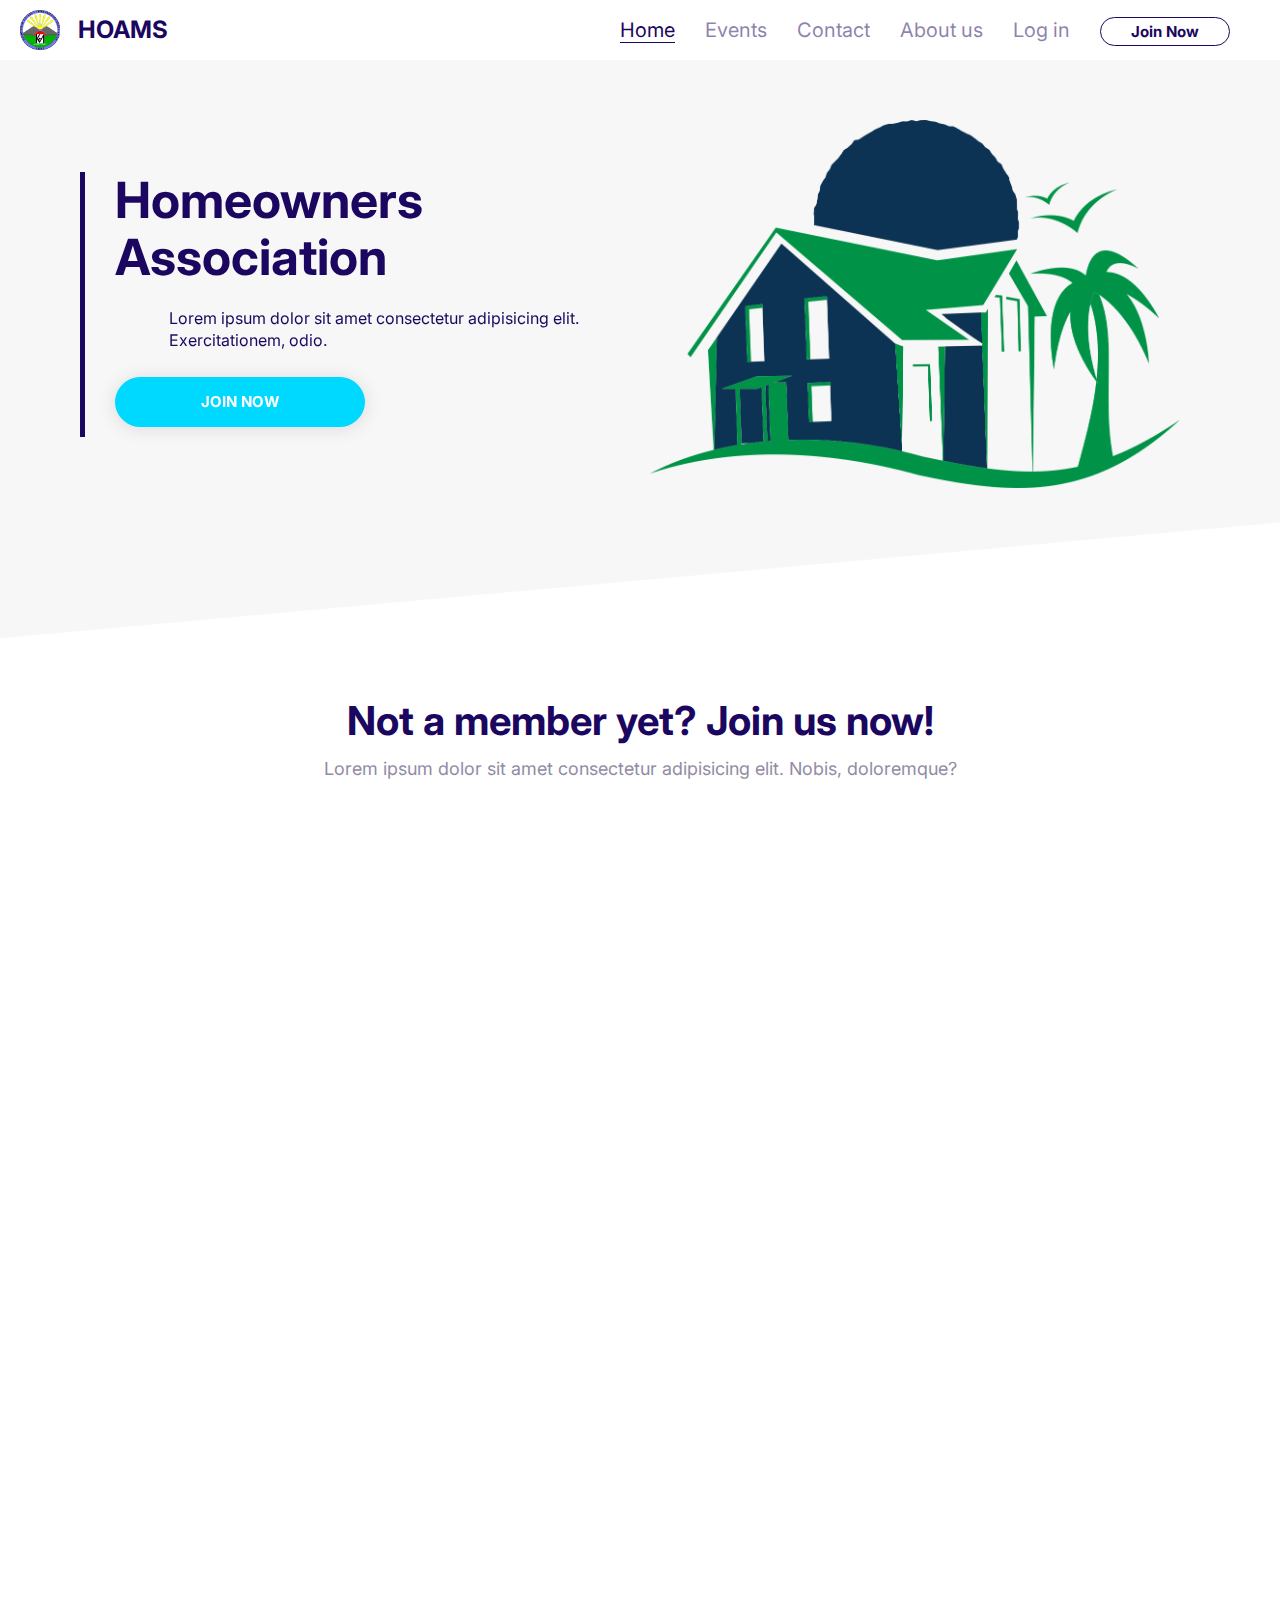
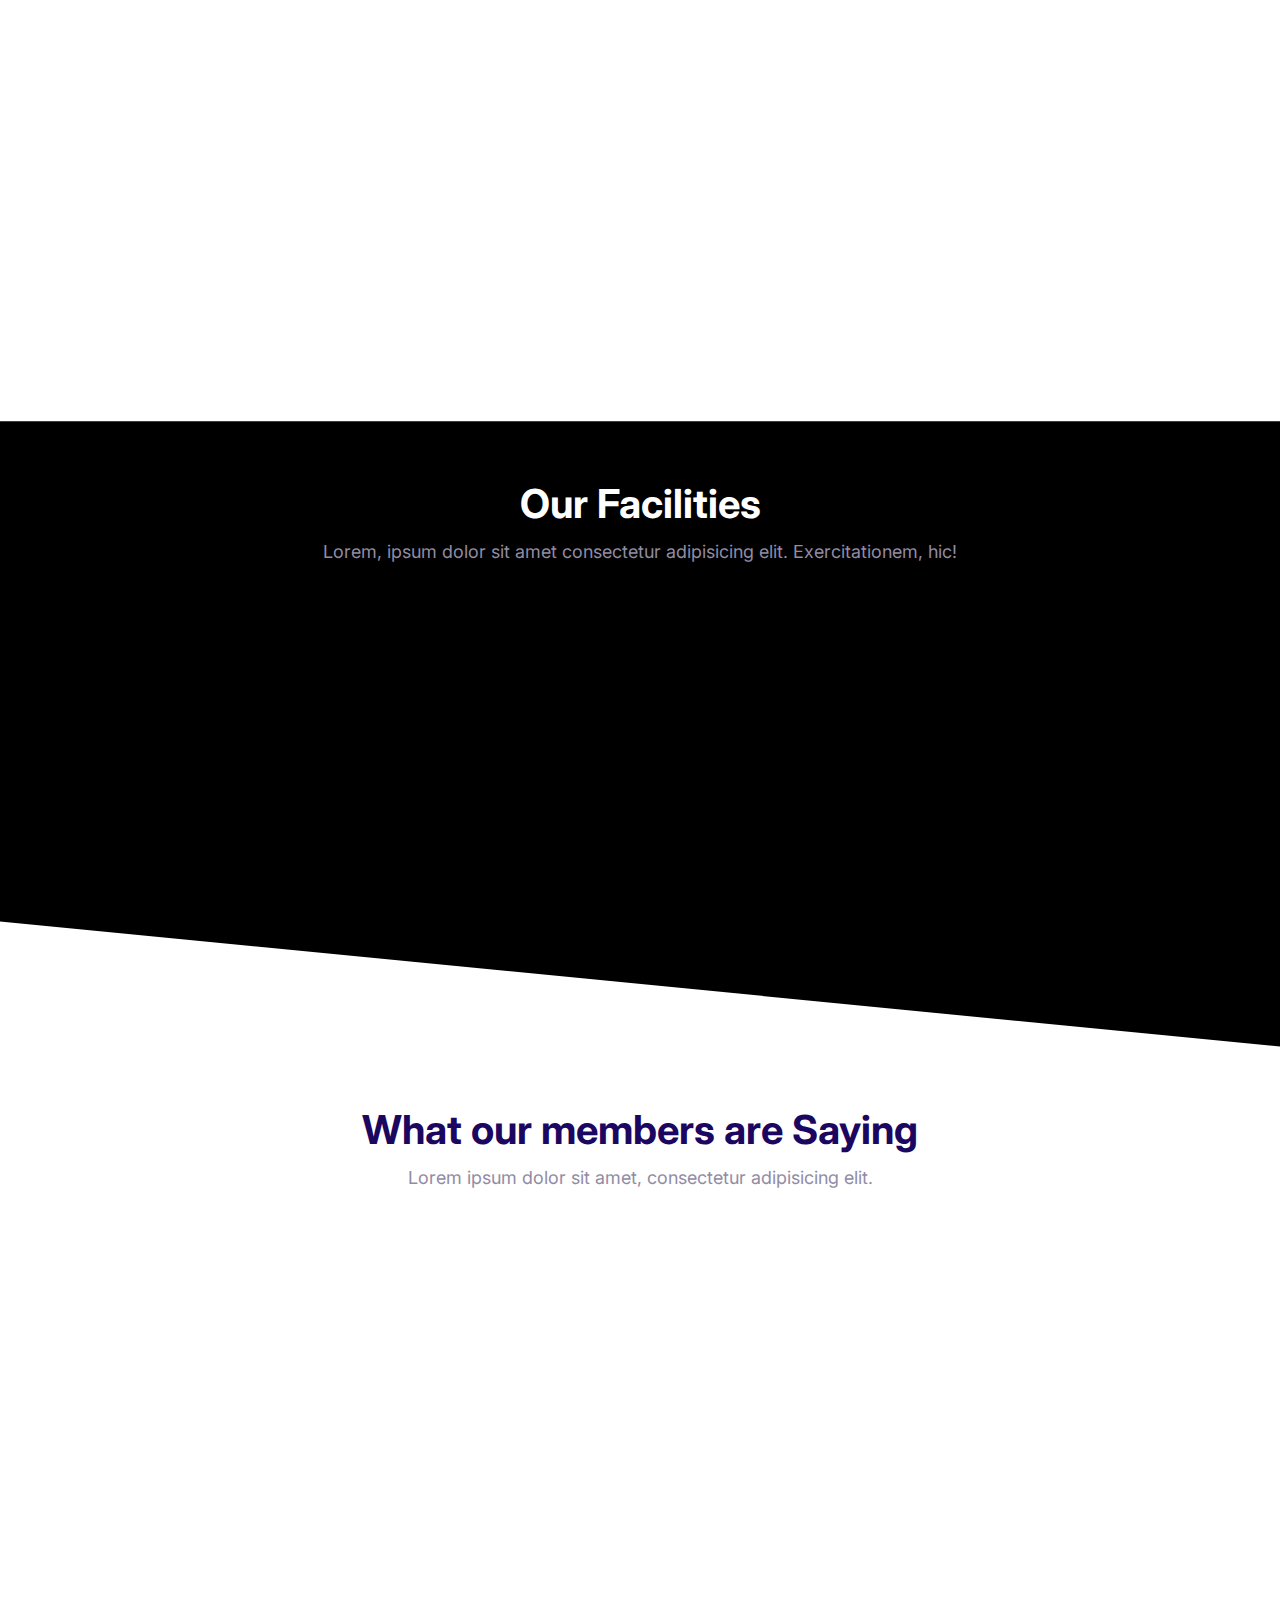
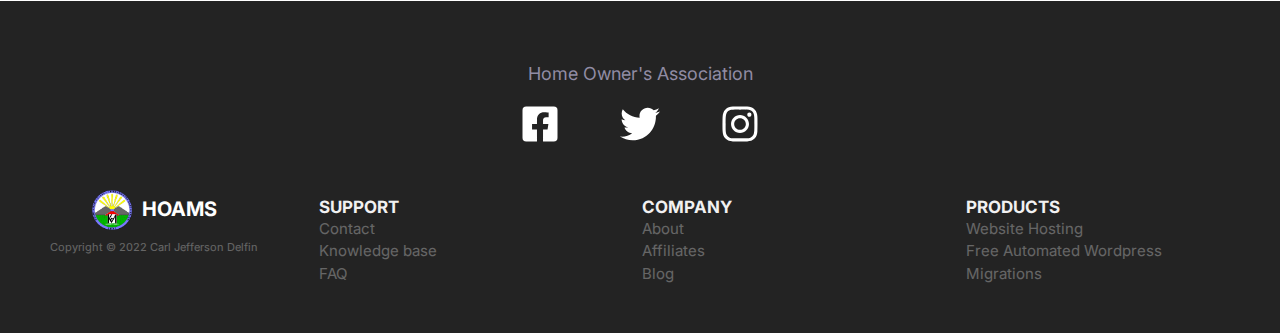
==== index.html @ 19f75ca4 "update" ====
<!DOCTYPE html>
<html lang="en">
<head>
    <meta charset="UTF-8">
    <meta name="description" content="This is Home Owner's Association's website in Kasiglahan rodriguez (Montalban), Rizal">
    <meta http-equiv="X-UA-Compatible" content="IE=edge">
    <meta name="viewport" content="width=device-width, initial-scale=1.0">
    <link rel="preconnect" href="https://fonts.googleapis.com">
    <link rel="preconnect" href="https://fonts.gstatic.com" crossorigin>
    <link href="https://fonts.googleapis.com/css2?family=Inter:wght@300;400;600;700&display=swap" rel="stylesheet">
    <link rel="stylesheet" href="https://cdnjs.cloudflare.com/ajax/libs/font-awesome/6.2.0/css/all.min.css">
    <link rel="stylesheet" href="css/normalize.css">
    <link rel="stylesheet" href="css/styles.css">
    <link rel="stylesheet" href="https://unpkg.com/aos@next/dist/aos.css" />
    <title>Homeowners Association - Home</title>
</head>
<body>
    
    <header class="block block--white nav-container">
        <nav class="container nav collapsible">
            <a href="#" class="block__heading nav__title">
                <img class="icon nav__logo" src="icons/logo.png" alt="">
                HOAMS
            </a>
            <svg class="icon icon--heading nav__toggler" xmlns="http://www.w3.org/2000/svg" viewBox="0 0 448 512">
                <path d="M0 96C0 78.3 14.3 64 32 64H416c17.7 0 32 14.3 32 32s-14.3 32-32 32H32C14.3 128 0 113.7 0 96zM0 256c0-17.7 14.3-32 32-32H416c17.7 0 32 14.3 32 32s-14.3 32-32 32H32c-17.7 0-32-14.3-32-32zM448 416c0 17.7-14.3 32-32 32H32c-17.7 0-32-14.3-32-32s14.3-32 32-32H416c17.7 0 32 14.3 32 32z"/>
            </svg>
            <ul class="list nav__list collapsible__body">
                <li><a class="block__heading list__item active" href="#">Home</a></li>
                <li><a class="block__heading list__item" href="#">Events</a></li>
                <li><a class="block__heading list__item" href="#">Contact</a></li>
                <li><a class="block__heading list__item" href="#">About us</a></li>
                <li><a class="block__heading list__item" href="pages/login.html">Log in</a></li>
                <li><a class="list__item btn btn--dark btn--outline nav__btn" href="pages/register.html">Join Now</a></li>
            </ul>
        </nav>
    </header>
    <section class="block block--light block--skewed-left hero">
        <div class="container grid grid--cols-2 hero__container">
            <div class="hero__content" data-aos="fade-right">
                <h1 class="block__heading hero__title">Homeowners Association</h1>
                <p class="block__heading hero__tagline">Lorem ipsum dolor sit amet consectetur adipisicing elit. Exercitationem, odio.</p>
                <a href="pages/register.html" class="btn btn--secondary hero__btn shadow">JOIN NOW</a>
            </div>
            <img class="hero__image" src="images/hero-banner1.png" alt="" data-aos="zoom-in">
        </div>
    </section>
    <section class="block block--white">
        <div class="container">
            <header class="block__header">
                <h2>Not a member yet? Join us now!</h2>
                <p>Lorem ipsum dolor sit amet consectetur adipisicing elit. Nobis, doloremque?</p> 
            </header>   
            <article class="grid grid--cols-2 feature-grid">
                <div class="feature-content" data-aos="fade-right">
                    <span class="icon-container">
                        <svg class="icon icon--primary" xmlns="http://www.w3.org/2000/svg" viewBox="0 0 512 512"><!--! Font Awesome Pro 6.2.0 by @fontawesome - https://fontawesome.com License - https://fontawesome.com/license (Commercial License) Copyright 2022 Fonticons, Inc. --><path d="M512 80c0 18-14.3 34.6-38.4 48c-29.1 16.1-72.5 27.5-122.3 30.9c-3.7-1.8-7.4-3.5-11.3-5C300.6 137.4 248.2 128 192 128c-8.3 0-16.4 .2-24.5 .6l-1.1-.6C142.3 114.6 128 98 128 80c0-44.2 86-80 192-80S512 35.8 512 80zM160.7 161.1c10.2-.7 20.7-1.1 31.3-1.1c62.2 0 117.4 12.3 152.5 31.4C369.3 204.9 384 221.7 384 240c0 4-.7 7.9-2.1 11.7c-4.6 13.2-17 25.3-35 35.5c0 0 0 0 0 0c-.1 .1-.3 .1-.4 .2l0 0 0 0c-.3 .2-.6 .3-.9 .5c-35 19.4-90.8 32-153.6 32c-59.6 0-112.9-11.3-148.2-29.1c-1.9-.9-3.7-1.9-5.5-2.9C14.3 274.6 0 258 0 240c0-34.8 53.4-64.5 128-75.4c10.5-1.5 21.4-2.7 32.7-3.5zM416 240c0-21.9-10.6-39.9-24.1-53.4c28.3-4.4 54.2-11.4 76.2-20.5c16.3-6.8 31.5-15.2 43.9-25.5V176c0 19.3-16.5 37.1-43.8 50.9c-14.6 7.4-32.4 13.7-52.4 18.5c.1-1.8 .2-3.5 .2-5.3zm-32 96c0 18-14.3 34.6-38.4 48c-1.8 1-3.6 1.9-5.5 2.9C304.9 404.7 251.6 416 192 416c-62.8 0-118.6-12.6-153.6-32C14.3 370.6 0 354 0 336V300.6c12.5 10.3 27.6 18.7 43.9 25.5C83.4 342.6 135.8 352 192 352s108.6-9.4 148.1-25.9c7.8-3.2 15.3-6.9 22.4-10.9c6.1-3.4 11.8-7.2 17.2-11.2c1.5-1.1 2.9-2.3 4.3-3.4V304v5.7V336zm32 0V304 278.1c19-4.2 36.5-9.5 52.1-16c16.3-6.8 31.5-15.2 43.9-25.5V272c0 10.5-5 21-14.9 30.9c-16.3 16.3-45 29.7-81.3 38.4c.1-1.7 .2-3.5 .2-5.3zM192 448c56.2 0 108.6-9.4 148.1-25.9c16.3-6.8 31.5-15.2 43.9-25.5V432c0 44.2-86 80-192 80S0 476.2 0 432V396.6c12.5 10.3 27.6 18.7 43.9 25.5C83.4 438.6 135.8 448 192 448z"/></svg>
                    </span>
                    <h3 class="feature-headings">Financial Stability</h3>
                    <p>Lorem ipsum dolor, sit amet consectetur adipisicing elit. Delectus cumque omnis ipsum, vitae dolor non impedit beatae illum ea ex neque alias quam explicabo perspiciatis.</p>
                    <a href="#" class="link">LEARN MORE</a>
                </div>
                <img class="feature-image" src="images/financial-image.png" alt="stable financial" data-aos="zoom-in">
            </article>
            <article class="grid grid--cols-2 feature-grid">
                <div class="feature-content" data-aos="fade-up">
                    <span class="icon-container">
                        <svg class="icon icon--primary" xmlns="http://www.w3.org/2000/svg" viewBox="0 0 512 512"><!--! Font Awesome Pro 6.2.0 by @fontawesome - https://fontawesome.com License - https://fontawesome.com/license (Commercial License) Copyright 2022 Fonticons, Inc. --><path d="M64 64c0-17.7-14.3-32-32-32S0 46.3 0 64V400c0 44.2 35.8 80 80 80H480c17.7 0 32-14.3 32-32s-14.3-32-32-32H80c-8.8 0-16-7.2-16-16V64zm406.6 86.6c12.5-12.5 12.5-32.8 0-45.3s-32.8-12.5-45.3 0L320 210.7l-57.4-57.4c-12.5-12.5-32.8-12.5-45.3 0l-112 112c-12.5 12.5-12.5 32.8 0 45.3s32.8 12.5 45.3 0L240 221.3l57.4 57.4c12.5 12.5 32.8 12.5 45.3 0l128-128z"/></svg>
                    </span>
                    <h3 class="feature-headings">Increase Community Pride</h3>
                    <p>Lorem ipsum dolor, sit amet consectetur adipisicing elit. Delectus cumque omnis ipsum, vitae dolor non impedit beatae illum ea ex neque alias quam explicabo perspiciatis.</p>
                    <a href="#" class="link">LEARN MORE</a>
                </div>
                <img class="feature-image" src="images/increase-line.png" alt="increase community" data-aos="zoom-in">
            </article>
            <article class="grid grid--cols-2 feature-grid">
                <div class="feature-content" data-aos="fade-right">
                    <span class="icon-container">
                        <svg class="icon icon--primary" xmlns="http://www.w3.org/2000/svg" viewBox="0 0 640 512"><!--! Font Awesome Pro 6.2.0 by @fontawesome - https://fontawesome.com License - https://fontawesome.com/license (Commercial License) Copyright 2022 Fonticons, Inc. --><path d="M144 160c-44.2 0-80-35.8-80-80S99.8 0 144 0s80 35.8 80 80s-35.8 80-80 80zm368 0c-44.2 0-80-35.8-80-80s35.8-80 80-80s80 35.8 80 80s-35.8 80-80 80zM0 298.7C0 239.8 47.8 192 106.7 192h42.7c15.9 0 31 3.5 44.6 9.7c-1.3 7.2-1.9 14.7-1.9 22.3c0 38.2 16.8 72.5 43.3 96c-.2 0-.4 0-.7 0H21.3C9.6 320 0 310.4 0 298.7zM405.3 320c-.2 0-.4 0-.7 0c26.6-23.5 43.3-57.8 43.3-96c0-7.6-.7-15-1.9-22.3c13.6-6.3 28.7-9.7 44.6-9.7h42.7C592.2 192 640 239.8 640 298.7c0 11.8-9.6 21.3-21.3 21.3H405.3zM416 224c0 53-43 96-96 96s-96-43-96-96s43-96 96-96s96 43 96 96zM128 485.3C128 411.7 187.7 352 261.3 352H378.7C452.3 352 512 411.7 512 485.3c0 14.7-11.9 26.7-26.7 26.7H154.7c-14.7 0-26.7-11.9-26.7-26.7z"/></svg>
                    </span>
                    <h3 class="feature-headings">Increased Community Engagement</h3>
                    <p>Lorem ipsum dolor, sit amet consectetur adipisicing elit. Delectus cumque omnis ipsum, vitae dolor non impedit beatae illum ea ex neque alias quam explicabo perspiciatis.</p>
                    <a href="#" class="link">LEARN MORE</a>
                </div>
                <img class="feature-image" src="images/community.png" alt="stable financial" data-aos="zoom-in">
            </article>
        </div>
    </section>
    <section class="block block--dark block--skewed-right">
        <div class="container facilities-block">
            <header class="block__header">
                <h2 class="block__heading">Our Facilities</h2>
                <p>Lorem, ipsum dolor sit amet consectetur adipisicing elit. Exercitationem, hic!</p>
            </header>
            <div class="grid grid--cols-3 facilities__content">
                <div class="facilities-container" data-aos="zoom-in">
                    <img class="facilities__image" src="images/facilities1.jpg" alt="facilities">
                    <caption class="facilities__caption">
                        <h3 class="block__heading caption__title">Lorem ipsum dolor sit.</h3>
                        <p class="caption__content">Lorem ipsum dolor sit amet consectetur adipisicing elit. Delectus, magni.</p>
                    </caption>
                </div>
                <div class="facilities-container" data-aos="zoom-in">
                    <img class="facilities__image" src="images/facilities1.jpg" alt="facilities">
                    <caption class="facilities__caption">
                        <h3 class="block__heading caption__title">Lorem ipsum dolor sit.</h3>
                        <p class="caption__content">Lorem ipsum dolor sit amet consectetur adipisicing elit. Delectus, magni.</p>
                    </caption>
                </div>
                <div class="facilities-container" data-aos="zoom-in">
                    <img class="facilities__image" src="images/facilities1.jpg" alt="facilities">
                    <caption class="facilities__caption">
                        <h3 class="block__heading caption__title">Lorem ipsum dolor sit.</h3>
                        <p class="caption__content">Lorem ipsum dolor sit amet consectetur adipisicing elit. Delectus, magni.</p>
                    </caption>
                </div>
            </div>
        </div>
    </section>
    <section class="block block--white testimonial-block">
        <div class="container">
            <header class="block__header testimonial-block__header">
                <h2 class="block__heading">What our members are Saying</h2>
                <p>Lorem ipsum dolor sit amet, consectetur adipisicing elit.</p>
            </header>
            <div class="testimonial-wrapper">
                <main class="grid grid--cols-2 testimonial__content">
                    <div class="media" data-aos="zoom-in">
                        <div class="media__image">
                            <div class="icon-container icon--small container--light media__icon">
                                <svg class="icon icon--primary" xmlns="http://www.w3.org/2000/svg" viewBox="0 0 448 512"><!--! Font Awesome Pro 6.2.0 by @fontawesome - https://fontawesome.com License - https://fontawesome.com/license (Commercial License) Copyright 2022 Fonticons, Inc. --><path d="M224 256c70.7 0 128-57.3 128-128S294.7 0 224 0S96 57.3 96 128s57.3 128 128 128zm-45.7 48C79.8 304 0 383.8 0 482.3C0 498.7 13.3 512 29.7 512H418.3c16.4 0 29.7-13.3 29.7-29.7C448 383.8 368.2 304 269.7 304H178.3z"/></svg>
                            </div>
                        </div>
                        <div class="media__body">
                            <h3 class="block__heading media__title">Charles John Duot</h3>
                            <p>Lorem ipsum dolor sit amet consectetur adipisicing elit. Porro tenetur aut quod dolor omnis voluptates, commodi velit iure.</p>
                        </div>
                    </div>
                    <div class="media" data-aos="zoom-in">
                        <div class="media__image">
                            <div class="icon-container icon--small container--light media__icon">
                                <svg class="icon icon--primary" xmlns="http://www.w3.org/2000/svg" viewBox="0 0 448 512"><!--! Font Awesome Pro 6.2.0 by @fontawesome - https://fontawesome.com License - https://fontawesome.com/license (Commercial License) Copyright 2022 Fonticons, Inc. --><path d="M224 256c70.7 0 128-57.3 128-128S294.7 0 224 0S96 57.3 96 128s57.3 128 128 128zm-45.7 48C79.8 304 0 383.8 0 482.3C0 498.7 13.3 512 29.7 512H418.3c16.4 0 29.7-13.3 29.7-29.7C448 383.8 368.2 304 269.7 304H178.3z"/></svg>
                            </div>
                        </div>
                        <div class="media__body">
                            <h3 class="block__heading media__title">Vince Eduard</h3>
                            <p>Lorem ipsum dolor sit amet consectetur adipisicing elit. Ducimus natus, eum atque maiores cum blanditiis nesciunt ipsa ut dignissimos laborum.</p>
                        </div>
                    </div>
                    <div class="media" data-aos="zoom-in">
                        <div class="media__image">
                            <div class="icon-container icon--small container--light media__icon">
                                <svg class="icon icon--primary" xmlns="http://www.w3.org/2000/svg" viewBox="0 0 448 512"><!--! Font Awesome Pro 6.2.0 by @fontawesome - https://fontawesome.com License - https://fontawesome.com/license (Commercial License) Copyright 2022 Fonticons, Inc. --><path d="M224 256c70.7 0 128-57.3 128-128S294.7 0 224 0S96 57.3 96 128s57.3 128 128 128zm-45.7 48C79.8 304 0 383.8 0 482.3C0 498.7 13.3 512 29.7 512H418.3c16.4 0 29.7-13.3 29.7-29.7C448 383.8 368.2 304 269.7 304H178.3z"/></svg>
                            </div>
                        </div>
                        <div class="media__body">
                            <h3 class="block__heading media__title">Nicole Diane Formeloza</h3>
                            <p>Lorem ipsum, dolor sit amet consectetur adipisicing elit. Ratione eveniet incidunt dicta id quidem. Architecto.</p>
                        </div>
                    </div>
                    <div class="media" data-aos="zoom-in">
                        <div class="media__image">
                            <div class="icon-container icon--small container--light media__icon">
                                <svg class="icon icon--primary" xmlns="http://www.w3.org/2000/svg" viewBox="0 0 448 512"><!--! Font Awesome Pro 6.2.0 by @fontawesome - https://fontawesome.com License - https://fontawesome.com/license (Commercial License) Copyright 2022 Fonticons, Inc. --><path d="M224 256c70.7 0 128-57.3 128-128S294.7 0 224 0S96 57.3 96 128s57.3 128 128 128zm-45.7 48C79.8 304 0 383.8 0 482.3C0 498.7 13.3 512 29.7 512H418.3c16.4 0 29.7-13.3 29.7-29.7C448 383.8 368.2 304 269.7 304H178.3z"/></svg>
                            </div>
                        </div>
                        <div class="media__body">
                            <h3 class="block__heading media__title">Riizz Laguipo</h3>
                            <p>Lorem ipsum, dolor sit amet consectetur adipisicing elit. Ratione eveniet incidunt dicta id quidem. Architecto.</p>
                        </div>
                    </div>
                </main>
            </div>
        </div>
    </section>
    <footer class="block block--dark footer">
        <div class="footer__social-media">
            <p class="footer__social-title">
                Home Owner's Association
            </p>
            <a href="https://facebook.com" target="_blank">
                <svg class="icon icon--white" xmlns="http://www.w3.org/2000/svg" viewBox="0 0 448 512">
                    <path d="M400 32H48A48 48 0 0 0 0 80v352a48 48 0 0 0 48 48h137.25V327.69h-63V256h63v-54.64c0-62.15 37-96.48 93.67-96.48 27.14 0 55.52 4.84 55.52 4.84v61h-31.27c-30.81 0-40.42 19.12-40.42 38.73V256h68.78l-11 71.69h-57.78V480H400a48 48 0 0 0 48-48V80a48 48 0 0 0-48-48z"/>
                </svg>
            </a>
            <a href="https://twitter.com" target="_blank">
                <svg class="icon icon--white" xmlns="http://www.w3.org/2000/svg" viewBox="0 0 512 512">
                    <path d="M459.37 151.716c.325 4.548.325 9.097.325 13.645 0 138.72-105.583 298.558-298.558 298.558-59.452 0-114.68-17.219-161.137-47.106 8.447.974 16.568 1.299 25.34 1.299 49.055 0 94.213-16.568 130.274-44.832-46.132-.975-84.792-31.188-98.112-72.772 6.498.974 12.995 1.624 19.818 1.624 9.421 0 18.843-1.3 27.614-3.573-48.081-9.747-84.143-51.98-84.143-102.985v-1.299c13.969 7.797 30.214 12.67 47.431 13.319-28.264-18.843-46.781-51.005-46.781-87.391 0-19.492 5.197-37.36 14.294-52.954 51.655 63.675 129.3 105.258 216.365 109.807-1.624-7.797-2.599-15.918-2.599-24.04 0-57.828 46.782-104.934 104.934-104.934 30.213 0 57.502 12.67 76.67 33.137 23.715-4.548 46.456-13.32 66.599-25.34-7.798 24.366-24.366 44.833-46.132 57.827 21.117-2.273 41.584-8.122 60.426-16.243-14.292 20.791-32.161 39.308-52.628 54.253z"/>
                </svg>
            </a>
            <a href="https://instagram.com" target="_blank">
                <svg class="icon icon--white" xmlns="http://www.w3.org/2000/svg" viewBox="0 0 448 512">
                    <path d="M224.1 141c-63.6 0-114.9 51.3-114.9 114.9s51.3 114.9 114.9 114.9S339 319.5 339 255.9 287.7 141 224.1 141zm0 189.6c-41.1 0-74.7-33.5-74.7-74.7s33.5-74.7 74.7-74.7 74.7 33.5 74.7 74.7-33.6 74.7-74.7 74.7zm146.4-194.3c0 14.9-12 26.8-26.8 26.8-14.9 0-26.8-12-26.8-26.8s12-26.8 26.8-26.8 26.8 12 26.8 26.8zm76.1 27.2c-1.7-35.9-9.9-67.7-36.2-93.9-26.2-26.2-58-34.4-93.9-36.2-37-2.1-147.9-2.1-184.9 0-35.8 1.7-67.6 9.9-93.9 36.1s-34.4 58-36.2 93.9c-2.1 37-2.1 147.9 0 184.9 1.7 35.9 9.9 67.7 36.2 93.9s58 34.4 93.9 36.2c37 2.1 147.9 2.1 184.9 0 35.9-1.7 67.7-9.9 93.9-36.2 26.2-26.2 34.4-58 36.2-93.9 2.1-37 2.1-147.8 0-184.8zM398.8 388c-7.8 19.6-22.9 34.7-42.6 42.6-29.5 11.7-99.5 9-132.1 9s-102.7 2.6-132.1-9c-19.6-7.8-34.7-22.9-42.6-42.6-11.7-29.5-9-99.5-9-132.1s-2.6-102.7 9-132.1c7.8-19.6 22.9-34.7 42.6-42.6 29.5-11.7 99.5-9 132.1-9s102.7-2.6 132.1 9c19.6 7.8 34.7 22.9 42.6 42.6 11.7 29.5 9 99.5 9 132.1s2.7 102.7-9 132.1z"/>
                </svg>
            </a>
        </div>
        <div class="container">
            <div class="collapsible">
                <div class="collapsible__header">
                    <h3 class="collapsible__heading">PRODUCTS</h3>
                    <svg class="icon collapsible__chevron" xmlns="http://www.w3.org/2000/svg" viewBox="0 0 512 512">
                        <path d="M0 256C0 397.4 114.6 512 256 512s256-114.6 256-256S397.4 0 256 0S0 114.6 0 256zM241 377c-9.4 9.4-24.6 9.4-33.9 0s-9.4-24.6 0-33.9l87-87-87-87c-9.4-9.4-9.4-24.6 0-33.9s24.6-9.4 33.9 0L345 239c9.4 9.4 9.4 24.6 0 33.9L241 377z"/>
                    </svg>
                </div>
                <div class="collapsible__body">
                    <ul class="list footer__list">
                        <li class="list__item"><a href="#">Website Hosting</a></li>
                        <li class="list__item"><a href="#">Free Automated Wordpress</a></li>
                        <li class="list__item"><a href="#">Migrations</a></li>
                    </ul>
                </div>
            </div>
            <div class="collapsible">
                <div class="collapsible__header">
                    <h3 class="collapsible__heading">COMPANY</h3>
                    <svg class="icon collapsible__chevron" xmlns="http://www.w3.org/2000/svg" viewBox="0 0 512 512">
                        <path d="M0 256C0 397.4 114.6 512 256 512s256-114.6 256-256S397.4 0 256 0S0 114.6 0 256zM241 377c-9.4 9.4-24.6 9.4-33.9 0s-9.4-24.6 0-33.9l87-87-87-87c-9.4-9.4-9.4-24.6 0-33.9s24.6-9.4 33.9 0L345 239c9.4 9.4 9.4 24.6 0 33.9L241 377z"/>
                    </svg>
                </div>
                <div class="collapsible__body">
                    <ul class="list footer__list">
                        <li class="list__item"><a href="#">About</a></li>
                        <li class="list__item"><a href="#">Affiliates</a></li>
                        <li class="list__item"><a href="#">Blog</a></li>
                    </ul>
                </div>
            </div>
            <div class="collapsible">
                <div class="collapsible__header">
                    <h3 class="collapsible__heading">SUPPORT</h3>
                    <svg class="icon collapsible__chevron" xmlns="http://www.w3.org/2000/svg" viewBox="0 0 512 512">
                        <path d="M0 256C0 397.4 114.6 512 256 512s256-114.6 256-256S397.4 0 256 0S0 114.6 0 256zM241 377c-9.4 9.4-24.6 9.4-33.9 0s-9.4-24.6 0-33.9l87-87-87-87c-9.4-9.4-9.4-24.6 0-33.9s24.6-9.4 33.9 0L345 239c9.4 9.4 9.4 24.6 0 33.9L241 377z"/>
                    </svg>
                </div>
                <div class="collapsible__body">
                    <ul class="list footer__list">
                        <li class="list__item"><a href="#">Contact</a></li>
                        <li class="list__item"><a href="#">Knowledge base</a></li>
                        <li class="list__item"><a href="#">FAQ</a></li>
                    </ul>
                </div>
            </div>
            <div class="footer__logo-brand">
                <div class="footer__brand">
                    <div>
                        <img class="icon" src="icons/logo.png" alt="">
                        <h3 class="footer__title">HOAMS</h3>
                    </div>
                </div>
                <div class="footer__copyright">
                    <p>Copyright © 2022 Carl Jefferson Delfin</p>
                </div>
            </div>
        </div>
    </footer>

    <script src="script.js"></script>
    <script src="https://unpkg.com/aos@next/dist/aos.js"></script>
    <script>
        AOS.init();
    </script>
</body>
</html>
---- css/styles.css ----
:root {
    --color-primary: #2584ff;
    --color-secondary: #00d9ff;
    --color-accent: #ff3400;
    --color-headings: #1b0760;
    --color-body: #918ca4;
    --color-success: #28a745;
    --color-danger: #dc3545;
    --color-dark: #000;
    --color-light: #f7f7f7;
}

*, *::after, *::before {
    box-sizing: border-box;
}

html {
    font-size: 62.5%;
}

body {
    margin: 0;
    margin-top: 6rem;
    font-size: 2.4rem;
    font-family: Inter, Arial, Helvetica, sans-serif;
}

/* typography */
h1,
h2,
h3 {
    color: var(--color-headings);
    margin: 0;
    margin-bottom: 1.5rem;
}

h1 {
    font-size: 6rem;
}

h2 {
    font-size: 4rem;
}

h3 {
    font-size: 3rem;
}

p {
    line-height: 1.4;
    color: var(--color-body);
    font-size: 2.2rem;
    margin-top: 0;
}

@media screen and (min-width: 1024px) {
    h1,
    h2,
    h3 {
        margin-bottom: 1.2rem;
    }

    h1 {
        font-size: 8rem;
    }

    h2 {
        font-size: 4rem;
    }

    h3 {
        font-size: 2.4rem;
    }

    p {
        font-size: 1.8rem;
    }
}

@media screen and (min-width: 768px) {
    h1 {
        font-size: 6rem;
    }
}

/* Button */
.btn {
    display: inline-block;
    font-size: 1.8rem;
    font-weight: bold;
    padding: 1.5rem 3rem;
    border-radius: 40px;
    border: none;
    outline: none;
    cursor: pointer;
    white-space: nowrap;
    text-align: center;
}

.btn--small {
    padding: 1rem 3rem;
    font-size: 1.5rem;
}

.btn--stretched {
    padding: 2rem 7rem;

}

.btn--primary {
    background: var(--color-primary);
    border: 1px solid var(--color-primary);
    color: #fff;
}

.btn--secondary {
    background: var(--color-secondary);
    border: 1px solid var(--color-secondary);
    color: #fff;
}

.btn--outline {
    background: none;
}

.btn--primary.btn--outline {
    color: var(--color-primary);
}

.btn--secondary.btn--outline {
    color: var(--color-secondary);
}

.btn--dark {
    border: 1px solid var(--color-headings);
    background: none;
    color: #fff;
}

.btn--dark.btn--outline {
    color: var(--color-headings);
    fill: var(--color-headings);
}

.btn--dark.btn--outline:hover {
    background: var(--color-headings);
    color: #fff;
    fill: #fff;
}

.btn--accent {
    background: var(--color-accent);
    color: #fff;
}

.btn--accent.btn--outline {
    background: none;
    fill: var(--color-accent);
    color: var(--color-accent);
    border: 1px solid var(--color-accent);
}

.btn--accent.btn--outline:hover {
    background: var(--color-accent);
    fill: #fff;
    color: #fff;
    border: 1px solid var(--color-accent);
}

.btn--danger {
    background: var(--color-danger);
    color: #fff;
}

.btn--success {
    background: var(--color-success);
    color: #fff;
}


.btn--dark.btn--outline-opacity {
    opacity: 0.5;
    color: var(--color-dark);
    transition: all 0.15s;
}

.btn--outline-opacity:hover {
    opacity: 0.8;
}

.btn .icon {
    width: 2.5rem;
    height: 2.5rem;
    vertical-align: middle;
    margin-right: 0.5rem;
}

@media screen and (min-width: 950px) {
    .btn {
        font-size: 1.5rem;
    }

    .btn .icon {
        width: 2rem;
        height: 2rem;
    }
}

/* link */

a {
    text-decoration: none;
}

.link {
    font-size: 2rem;
    font-weight: bold;
    color: var(--color-accent);
    white-space: nowrap;
}

.link::after {
    content: '-->';
    margin-left: 5px;
    transition: margin 0.1s;
}

.link:hover::after {
    margin-left: 10px;
}

@media screen and (min-width: 950px) {
    .link {
        font-size: 1.5rem;
    }
}

/* badge */

.badge {
    font-size: 2rem;
    font-weight: bold;
    padding: 0.5rem 1.5rem;
    border-radius: 30px;
}

.badge--small {
    font-size: 1.6rem;
}

.badge--primary {
    background: #126de4;
    color: #fff;
}

.badge--secondary {
    background: #02cdf1;
    color: #fff;
}

@media screen and (min-width: 950px) {
    .badge {
        font-size: 1.5rem;
    }

    .badge--small {
        font-size: 1.2rem;
    }
}

/* input */

.input {
    font-size: 2rem;
    font-weight: 300;
    padding: 2.2rem 4.4rem;
    border-radius: 50px;
    border: 1px solid #ccc;
    outline: none;
}

::placeholder {
    font-size: 2rem;
    color: var(--color-headings);
    opacity: 0.3;
}

.input-group {
    display: flex;
}

.input-group .input {
    border: 0;
    flex-grow: 1;
    width: 0;
}

.input-group .btn {
    margin: 4px;
}

@media screen and (min-width: 950px) {
    .input {
        font-size: 1.5rem;
    }
}

/* card */

.card {
    border-radius: 15px;
    overflow: hidden;
    box-shadow: 0 0 30px #ccc;
}

.card__header {
    font-size: 4rem;
    font-weight: bold;
}

.card__body, .card__header {
    padding: 2rem 3rem;
}

.card--primary .card__header {
    background: var(--color-primary);
    color: #fff;
}

.card--secondary .card__header {
    background: var(--color-secondary);
    color: #fff;
}

/* list */

.list {
    list-style: none;
    padding-left: 0;
    line-height: 2.5;
    color: var(--color-headings);
    font-size: 2.4rem;
    margin: 0;
}

.list--inline .list__item {
    display: inline-block;
    margin-left: 5rem;
}

.list--small {
    font-size: 2rem;
}

@media screen and (min-width: 950px) {
    .list {
        font-size: 1.8rem;
    }

    .list--small {
        font-size: 1.5rem;
    }
}

/* icon */ 
.icon-container {
    border-radius: 100%;
    width: 64px;
    height: 64px;
    display: inline-flex;
    justify-content: center;
    align-items: center;
}

.container--light {
    background: #f3f9f9;
}

.container--dark-light {
    background: #eee;
}

.icon--small.icon-container {
    width: 48px;
    height: 48px;
}

.icon {
    width: 40px;
    height: 40px;
}

.icon--small .icon {
    width: 26px;
    height: 26px;
}

.icon--primary {
    fill: var(--color-primary) !important;
}

.icon--secondary {
    fill: var(--color-secondary) !important;
}

.icon--white {
    fill: #fff;
}

.icon--black {
    fill: rgb(100, 89, 89);
}

.icon--heading {
    fill: var(--color-headings);
}

.icon--large {
    width: 98px;
    height: 98px;
}

.icon--xl {
    width: 128px;
    height: 128px;
}

.icon--xxxl {
    width: 256px;
    height: 256px;
}

/* grid */

.grid {
    display: grid;
}

@media screen and (min-width: 768px) {
    .grid--cols-2 {
        grid-template-columns: repeat(2, 1fr);
    }
}

@media screen and (min-width: 950px) {
    .grid--cols-3 {
        grid-template-columns: repeat(3, 1fr);
    }
}

/* media */

.media {
    display: flex;
}

.media__title {
    margin-top: 0;
}

.media__body {
    margin: 0 2.5rem;
}

.media__image {
    margin-top: 1rem;
}

.shadow {
    box-shadow: 0 .15rem 1.75rem 0 rgba(58,59,69,.15);
}

.shadow-dark {
    box-shadow: 0 0 15px #222;
}

.no-border {
    border: 0;
}

/* collapsible */

.collapsible__header {
    display: flex;
    justify-content: space-between;
    cursor: pointer;
}

.collapsible__heading {
    margin-top: 0;
}

.collapsible__body {
    max-height: 0;
    overflow: hidden;
    opacity: 0;
    transition: all 0.5s;
}

.collapsible__chevron {
    transition: transform 0.3s;
}

.collapsible__expanded .collapsible__chevron {
    transform: rotate(90deg);
}

.collapsible__expanded .collapsible__body {
    max-height: 200vh;
    opacity: 1;
}

/* navbar */

.nav {
    display: flex;
    flex-wrap: wrap;
    justify-content: space-between;
    padding: 1rem 2rem;
    align-items: center;
}

.nav__title {
    white-space: nowrap;
    color: #fff;
    font-weight: bold;
    display: flex;
    align-items: center;
}

.nav--center {
    justify-content: center;
}

.nav__logo {
    margin-right: 1.8rem;
}

.nav__list {
    width: 100%;
}

.nav__list li {
    line-height: 1.8;
}

.nav__list .list__item {
    white-space: nowrap;
    color: #fff;
    font-size: 2rem;
}

.list__item.nav__btn {
    width: 100%;
    padding: 0;
    color: var(--color-headings);
}

.nav__toggler {
    border-radius: 5px;
    padding: 5px;
    cursor: pointer;
}

.nav.collapsible__expanded .nav__toggler {
    border: 2px solid var(--color-headings);
}

.nav-container {
    padding: 0 !important;
    position: fixed;
    width: 100%;
    top: 0;
    z-index: 1;
    /* box-shadow: 0 0 5px 4px rgba(100, 100, 100, 0.08); */
}

@media screen and (min-width: 768px) {
    .nav {
        flex-wrap: nowrap;
    }
    .nav__toggler {
        display: none;
    }

    .nav__list {
        max-height: 100%;
        width: auto;
        opacity: 1;
        display: flex;
        font-size: 2rem;
        /* align-items: center; */
    }

    .nav__btn {
        display: none;
    }

    .active {
        opacity: 1 !important;
        border-bottom: 1px solid var(--color-headings);
    }

    .nav__list .list__item {
        opacity: 0.5;
        margin-left: 3rem;
        transition: opacity 0.15s;
    }

    .nav__list .list__item:hover {
        opacity: 1;
    }
}

@media screen and (min-width: 1024px) {
    .nav {
        padding-right: 5rem;
    }

    .nav__btn {
        display: inline-block;
    }

    .list__item.nav__btn {
        opacity: 1;
        font-size: 1.5rem;
        width: auto;
        padding: 0 3rem;
        color: var(--color-headings);
        transition: all 0.15s !important;
    }
}

/* blocks */

.block {
    --padding-vertical: 6rem;
    padding: var(--padding-vertical) 2rem;
  }
  
  .block__header {
    text-align: center;
  }
  
  .block__heading {
    margin-top: 0;
  }
  
  .block--dark {
    background: #000;
    color: #7b858b;
  }
  
  .block--dark .block__heading {
    color: #fff;
  }

  .block--white .block__heading {
    color: var(--color-headings);
  }

  .block--light {
    background: var(--color-light);
  }

  .block--light .block__heading {
    color: var(--color-headings);
  }

  .block--primary {
    background: var(--color-primary);
    color: #fff;
  }

  .block--white {
    background: #fff;
    color: var(--color-headings);
  }
  
  .block--skewed-right {
    padding-bottom: calc(var(--padding-vertical) + 4rem);
    clip-path: polygon(0% 0%, 100% 0%, 100% 100%, 0% 93%);
  }
  
  .block--skewed-left {
    padding-bottom: calc(var(--padding-vertical) + 4rem);
    clip-path: polygon(0% 0%, 100% 0%, 100% 93%, 0% 100%);
  }

  @media screen and (min-width: 768px) {
    .block--skewed-left {
        clip-path: polygon(0% 0%, 100% 0%, 100% 80%, 0% 100%);
    }

    .block--skewed-right {
        clip-path: polygon(0% 0%, 100% 0%, 100% 100%, 0% 80%);
    }
  }

  .block--fit {
    padding: 0;
  }
  
  .container {
    max-width: 1440px;
    margin: 0 auto;
  }

/* hero */

.hero {
    /* background: url(../images/banner.jpg); */
    background-size: 100% 100%;
}

.hero__title {
    font-size: 5rem;
    color: #fff;
    margin-bottom: 3rem;
    /* text-shadow: 0 0 10px rgba(100, 100, 100); */
}

.hero__tagline {
    color: #fff;
    /* text-shadow: 0 0 5px rgba(100, 100, 100); */
}

.hero__image {
    width: 80%;
    max-width: 520px;
    color: #000;
    fill: #fff;
    justify-items: center;
    align-items: center;
    margin-right: 4rem;
}

.hero__container {
    justify-items: center;
    align-items: center;
}

.hero__content {
    text-align: center;
    margin-bottom: 5rem;
}

.hero__btn {
    margin: 1rem;
    width: 80%;
    max-width: 250px;
}

.btn-group {
    justify-items: center;
}

@media screen and (max-width: 320px) {
    .hero__title {
        font-size: 4rem;
    }
}


@media screen and (min-width: 768px) {
    .hero {
        clip-path: polygon(0% 0%, 100% 0%, 100% 80%, 0% 100%);
        
    }

    .hero__content {
        border-left: 5px solid var(--color-headings);
        text-align: left;
        justify-items: center;
        padding-left: 3rem;
    }

    .hero__image {
        width: 90%;
        max-width: 400px;
        margin-bottom: 5rem;
    }

    .hero__btn {
        margin-right: 2rem;
        margin-left: 0;
    }

    .btn-group {
        justify-items: left;
        width: 100%;
    }

    .hero__title {
        font-size: 3rem;
    }

    .hero__tagline {
        font-size: 1.6rem;
    }
}

@media screen and (min-width: 1024px) {
    .btn-group {
        width: 90%;
    }

    .hero__title {
        font-size: 5rem;
        margin-bottom: 2rem;
    }

    .hero {
        padding-left: 8rem;
    }

    .hero__image {
        min-width: 530px;
        margin-right: 8rem;
    }

    .hero__tagline {
        width: 80%;
    }
}

@media screen and (min-width: 1440px) {
    .hero {
        padding-left: 10rem;
    }

    .hero__title {
        font-size: 6rem;
    }
}

/* footer */ 

.footer {
    background: #232323;
    padding: 3rem 0;
}

.footer .container {
    display: flex;
    flex-direction: column;
}

.footer .collapsible__heading {
    font-size: 2.5rem;
    color: #f1f1f1;
    margin: 0;
    align-self: center;
}

.footer .collapsible__chevron {
    fill: #494949;
}

.footer .collapsible {
    border-bottom: 1px solid #393939;
    padding: 1.8rem 1rem;
}

.footer__brand {
    margin-top: 6rem;
    display: flex;
    justify-content: center;
    align-items: center;
}

.footer__title {
    font-size: 2.2rem;
    margin-left: 1rem;
    margin-bottom: 0;
    color: #fff;
}

.footer__copyright {
    margin-top: 1rem;
    text-align: center;
}

.footer__copyright p {
    font-size: 1.5rem;
    color: #fff;
    opacity: 0.3;
}

.footer__social-media {
    display: flex;
    flex-wrap: wrap;
    justify-content: space-around;
    width: 50%;
    max-width: 300px;
    margin: 3rem auto;
}

.footer__social-title {
    text-align: center;
    white-space: nowrap;
}

.footer__brand > div {
    display: flex;
    align-items: center;
}

.footer__list .list__item {
    font-size: 2rem;
    line-height: 1.5;
}

.footer__list .list__item > a {
    color: #fff;
    opacity: 0.3;
    transition: opacity 0.15s;
}

.footer__list .list__item > a:hover {
    opacity: 1;
}

@media screen and (min-width: 768px) {
    .footer .container {
        flex-direction: row-reverse;
    }

    .footer__social-title {
        width: 100%;
    }

    .footer__social-media {
        margin-bottom: 3rem;
    }

    .footer__title {
        width: 100%;
    }

    .footer__logo-brand {
        width: 100%;
        max-width: 350px;
    }

    .footer .collapsible {
        border: 0;
        width: 100%;
    }

    .footer .collapsible__chevron {
        display: none;
    }

    .footer .collapsible__body {
        max-height: 200vh;
        opacity: 1;
    }

    .footer__title {
        margin-left: 1rem;
        font-size: 2vw;
    }

    .footer__brand {
        margin-top: 1rem;
    }

    .footer .collapsible__body p {
        font-size: 1.5rem;
    }
    
    .footer .collapsible__heading {
        font-size: 1.7rem;
    }

    .footer__list .list__item {
        font-size: 1.5rem;
    }

    .footer__copyright > p {
        font-size: 1.1rem;
    }
}

@media screen and (min-width: 1024px) {
    .footer__title {
        font-size: 2rem;
    }
}


/* form */

.block__form {
    padding: 0;
    background: #fff;
    height: calc(100vh - 151px);
}

.login-form {
    padding: 3rem 2rem 5rem;
    background: #fff;
}

.form__title {
    text-align: center;
    margin-bottom: 3rem;
}

.input--group {
    margin-bottom: 2rem;
}

.group__label {
    display: block;
    font-size: 1.3rem;
    color: #000;
    opacity: 0.5;
}

.input__label {
    margin-left: 1rem;
}

.group__input {
    width: 100%;
    height: 4rem;
    border: 1px solid #ccc;
    border-radius: 50px;
    padding: 0.5rem 2rem;
    outline: 0;
    transition: all 0.2s;
}

.group__input:hover {
    border: 1px solid rgb(155, 155, 155);
}

.group__input:focus {
    border: 1px solid #000;
}

.form__verify {
    display: flex;
    justify-content: space-between;
    align-items: center;
}

.checkbox-label {
    display: inline;
    color: var(--color-headings);
    opacity: 1;
}

.form__link {
    opacity: 1;
    color: #9b2fda;
}

.form__btn {
    width: 100%;
}

.color--dark {
    color: #000;
    opacity: 1;
}

.content-center {
    display: flex;
    justify-content: center;
    align-items: center;
    /* margin-bottom: 5rem; */
}

@media screen and (min-width: 475px) {
    .login-form {
        width: 40rem;
        padding: 5rem 5rem;
        margin: 0 auto;
        border: 1px solid #ccc;
    }

    .block__form {
        padding: 3rem 0;
        background: #f7f7f7;
        height: auto;
    }
}

/* features */ 

.feature-grid {
    row-gap: 5rem;
    margin: 7rem auto;
}

.feature-content {
    text-align: left;
}

.feature-image {
    width: 100%;
    height: 100%;
    max-height: 300px;
}

.feature-headings {
    margin: 1rem 0;
}

@media screen and (min-width: 768px) {
    .feature-grid {
        column-gap: 4rem;
        max-width: 1024px;
    }

    .feature-grid:nth-of-type(even) .feature-content {
        order: 2;
    }
}

/* testimonial-block */

.testimonial-wrapper {
    display: flex;
    justify-content: center;
}

.testimonial__content {
    max-width: 1024px;
}

.testimonial-block__header {
    margin-bottom: 6rem;
}

.testimonial__content .media {
    width: 100%;
}

.testimonial__content .media__image {
    margin: 0;
}

.testimonial__content .media__icon {
    cursor: pointer;
}

/* facilities block */

.facilities__content {
    margin: 0 auto;
    width: 80%;
    column-gap: 2rem;
    align-items: center;
    justify-items: center;
}

.facilities-block .block__header {
    margin-bottom: 3rem;
}

.facilities-container {
    margin-bottom: 5rem;
    width: 100%;
}

.facilities__image {
    border-radius: 15px;
    overflow: hidden;
    width: 100%;
}

.caption__title {
    font-size: 2rem;
    margin-bottom: 0.5rem;
}

.caption__content {
    font-size: 1.5rem;
}

@media screen and (min-width: 768px) {
    .facilities-container {
        margin-bottom: 5rem;
        width: 80%;
    }
}
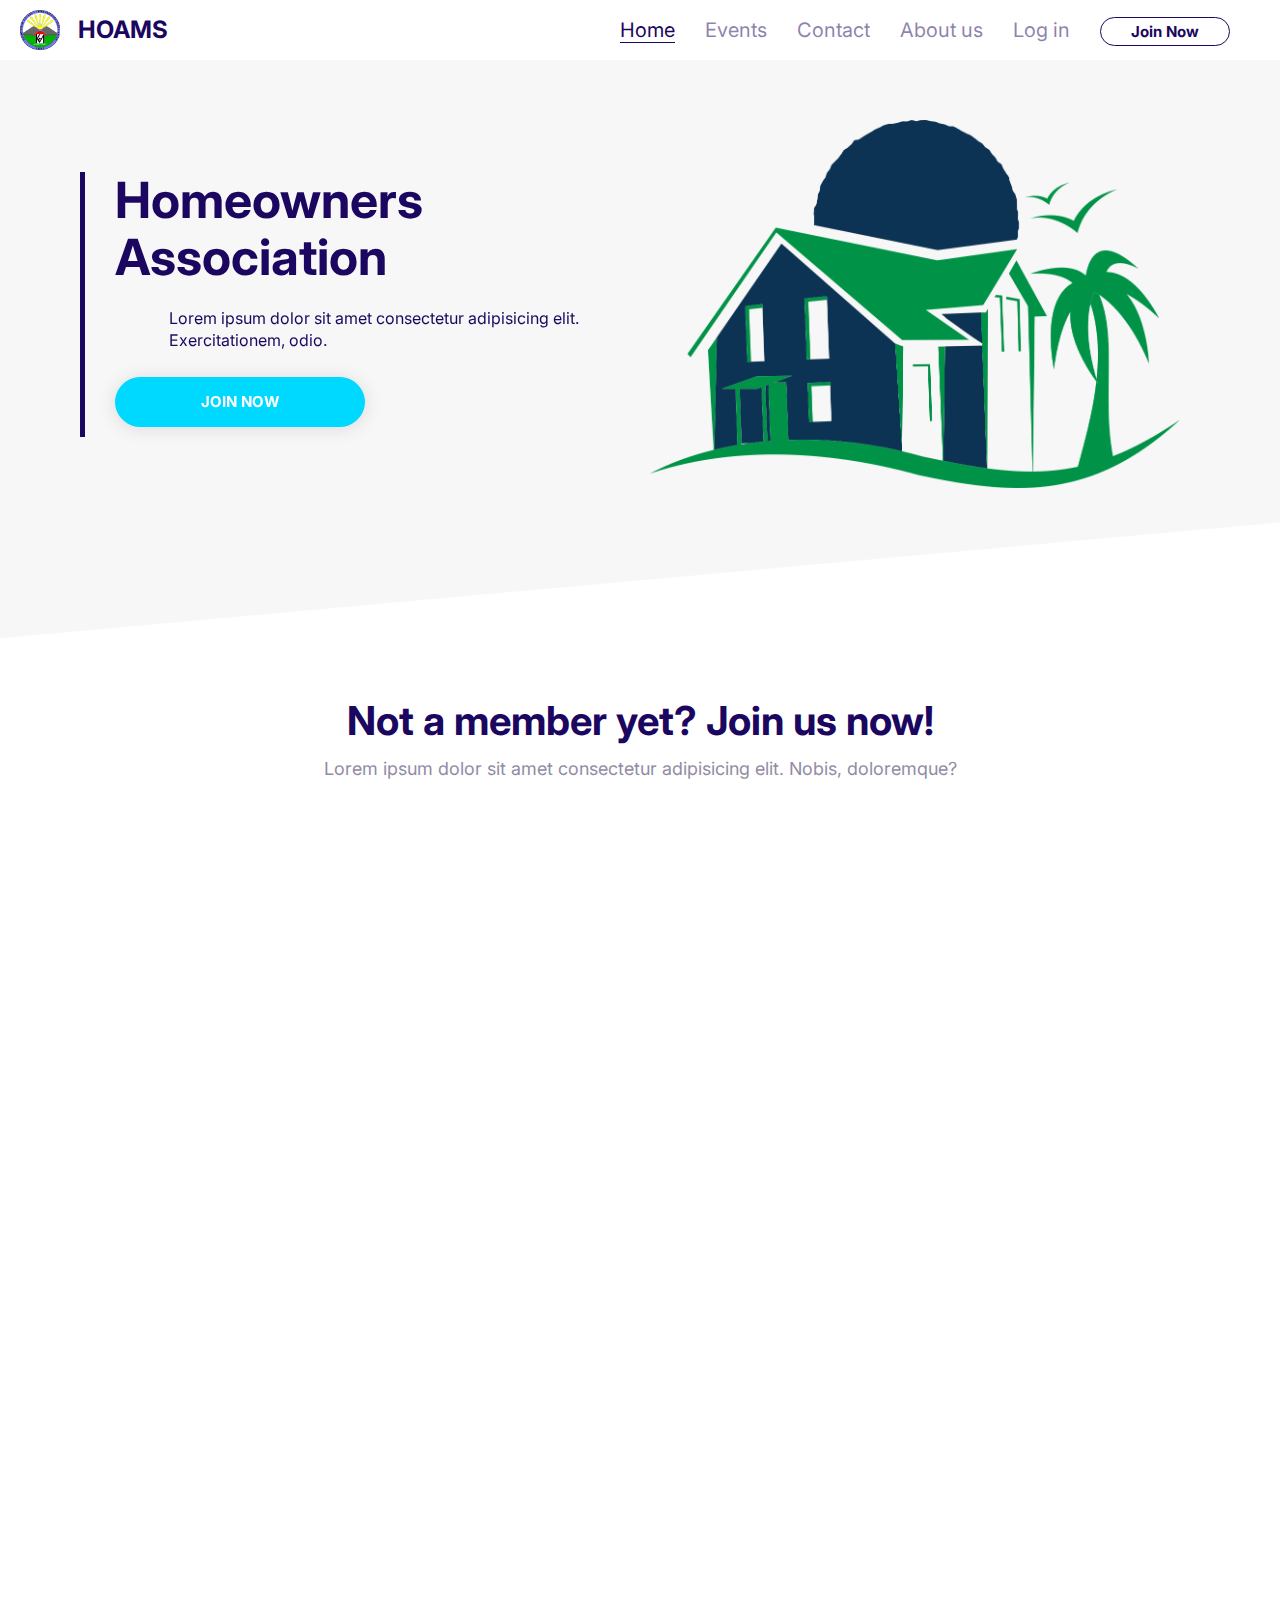
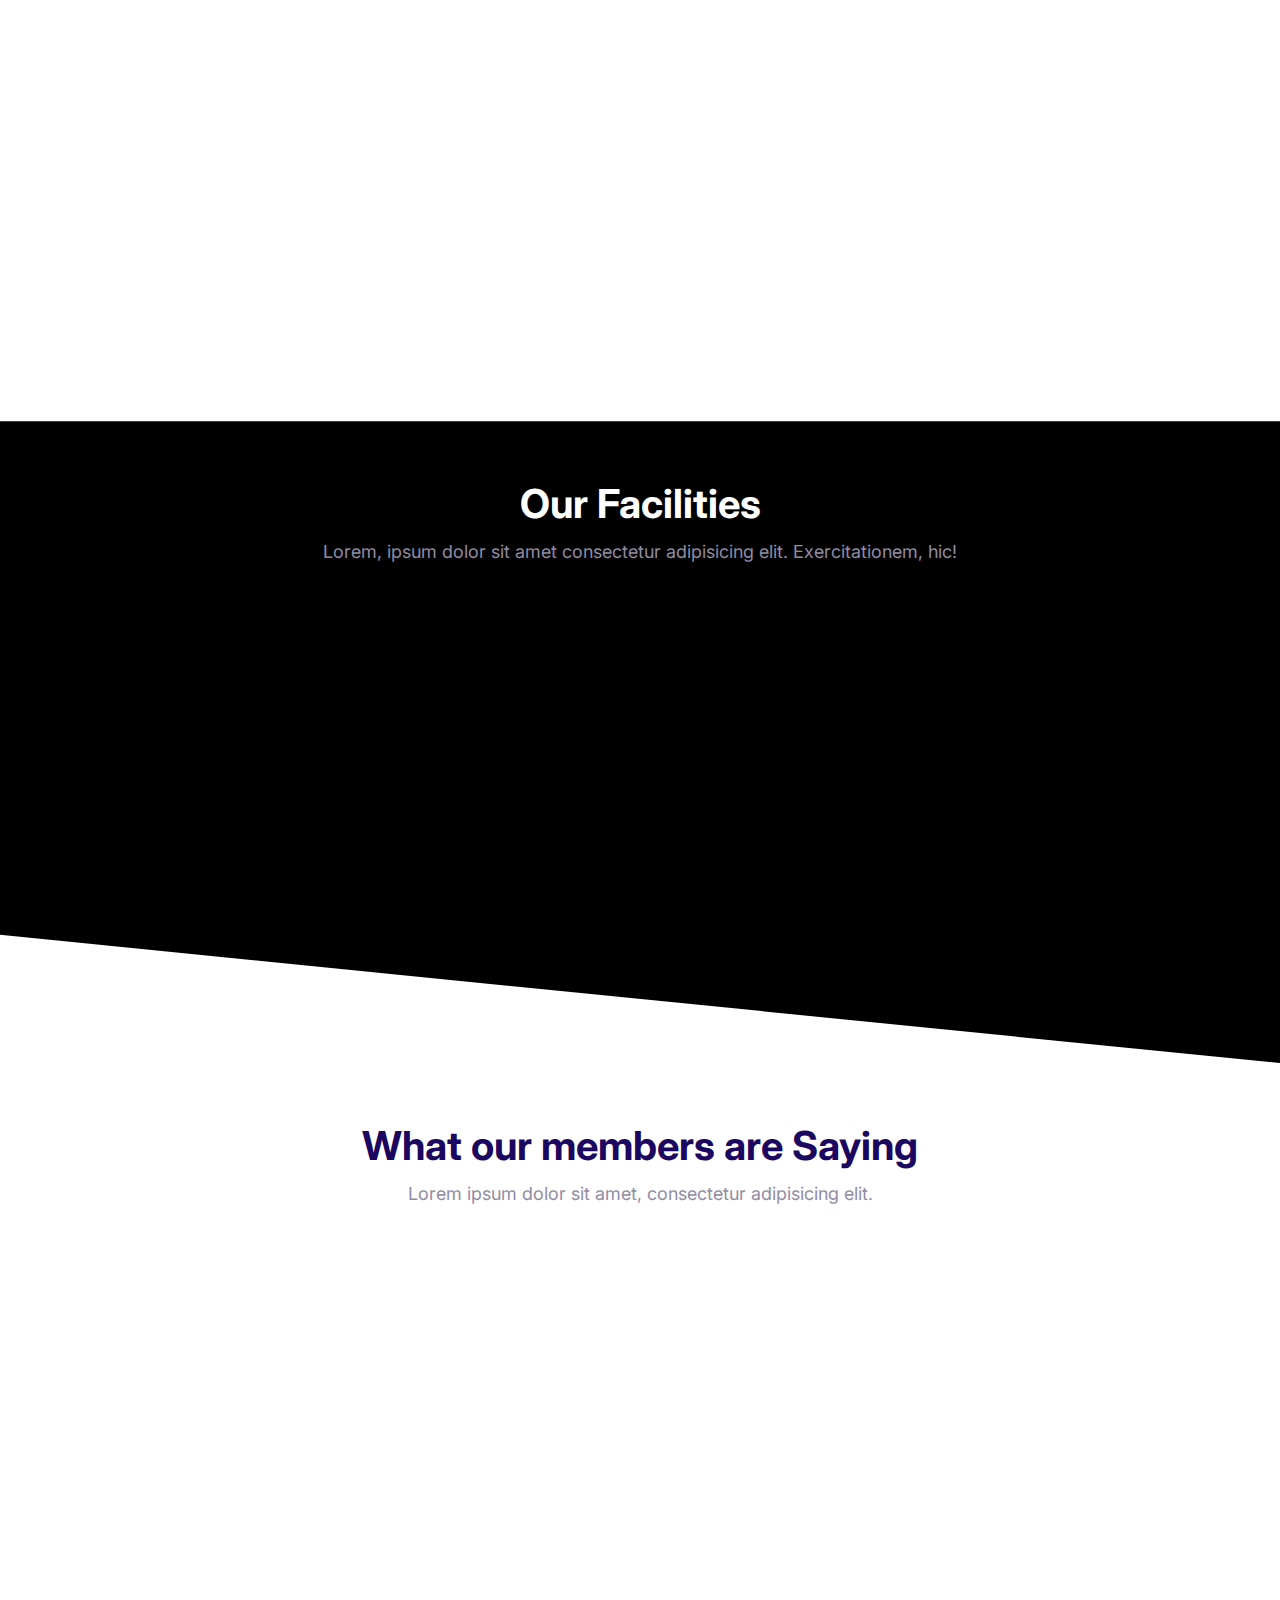
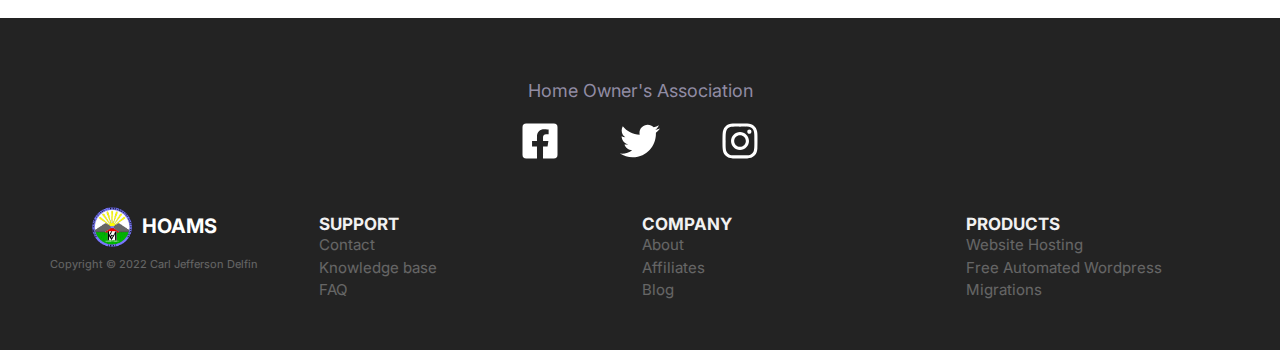
==== commit 7a747384: "add favicon" ====
--- a/index.html
+++ b/index.html
@@ -13,6 +13,7 @@
     <link rel="stylesheet" href="css/styles.css">
     <link rel="stylesheet" href="https://unpkg.com/aos@next/dist/aos.css" />
     <title>Homeowners Association - Home</title>
+    <link rel="shortcut icon" href="icons/logo.png" type="image/x-icon">
 </head>
 <body>
     
--- a/css/styles.css
+++ b/css/styles.css
@@ -1153,7 +1153,7 @@
 .facilities__content {
     margin: 0 auto;
     width: 80%;
-    column-gap: 2rem;
+    column-gap: 4rem;
     align-items: center;
     justify-items: center;
 }
@@ -1185,6 +1185,6 @@
 @media screen and (min-width: 768px) {
     .facilities-container {
         margin-bottom: 5rem;
-        width: 80%;
+        width: 100%;
     }
 }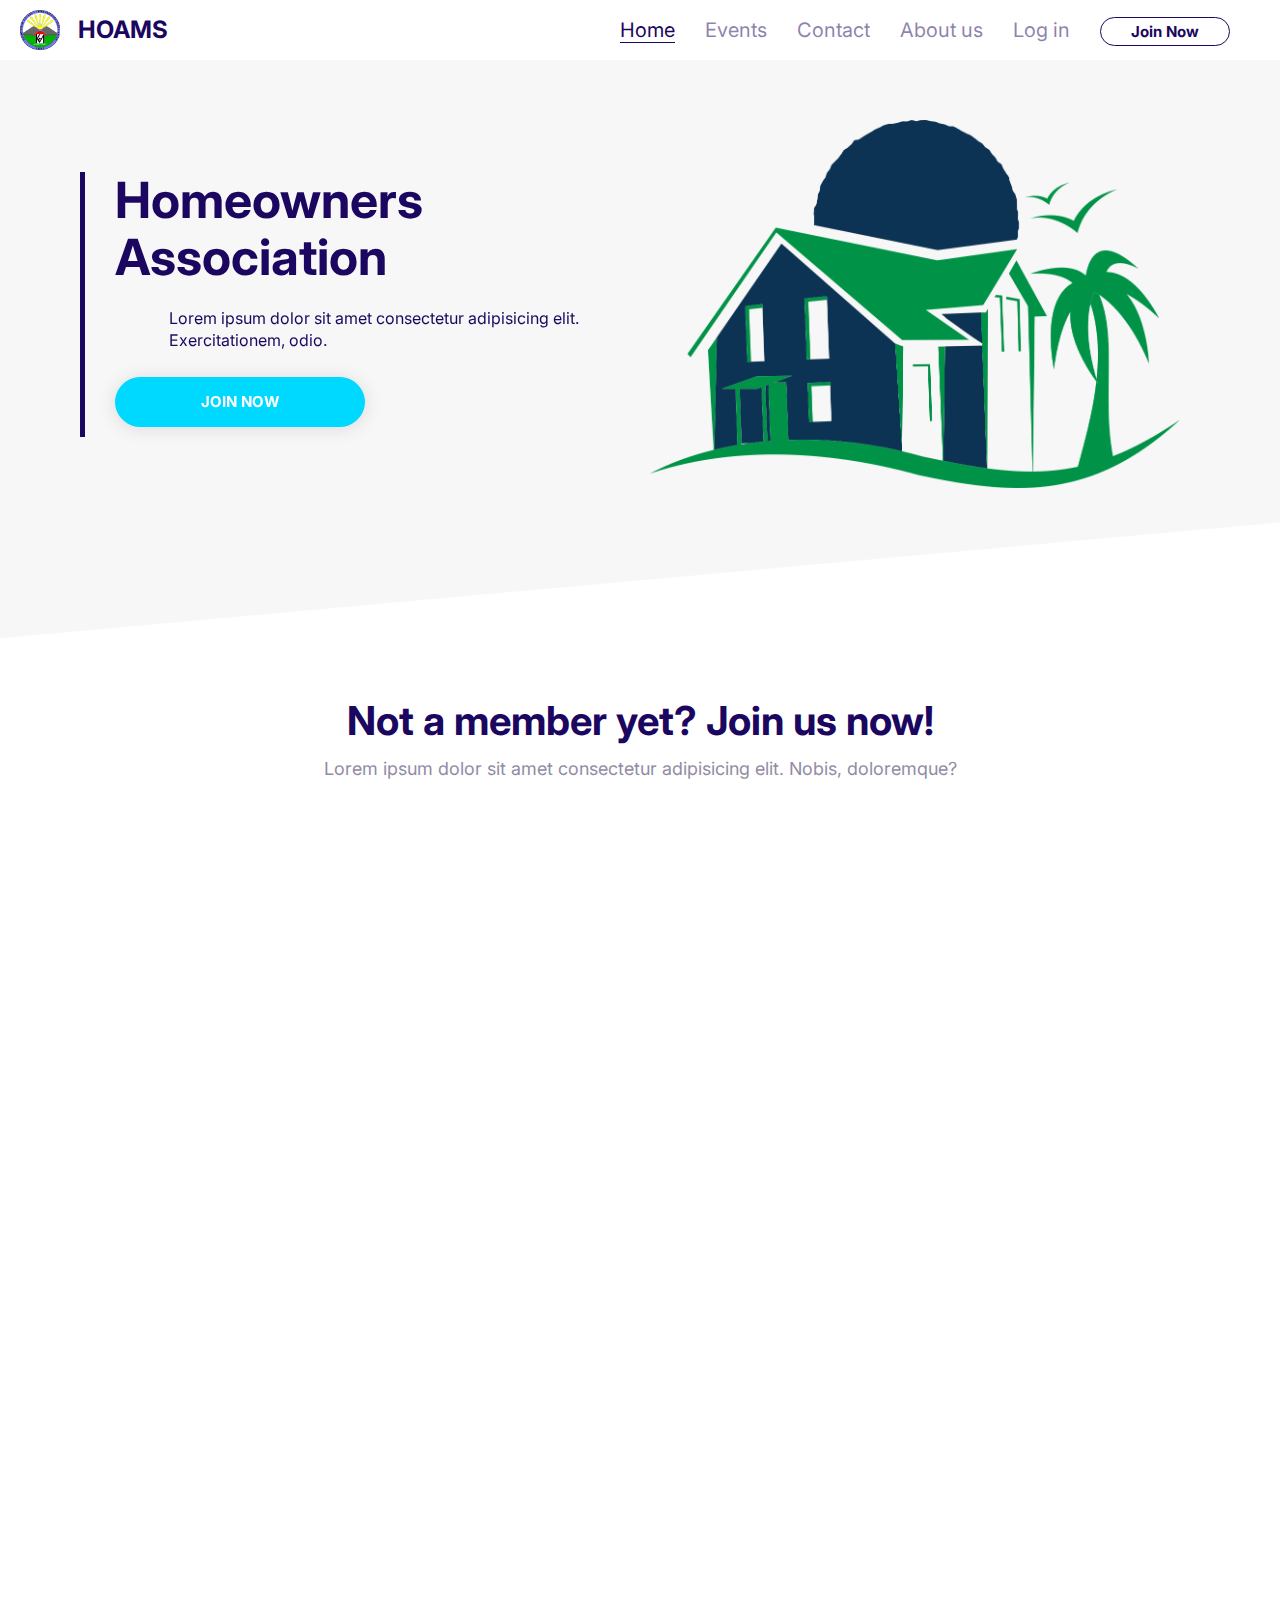
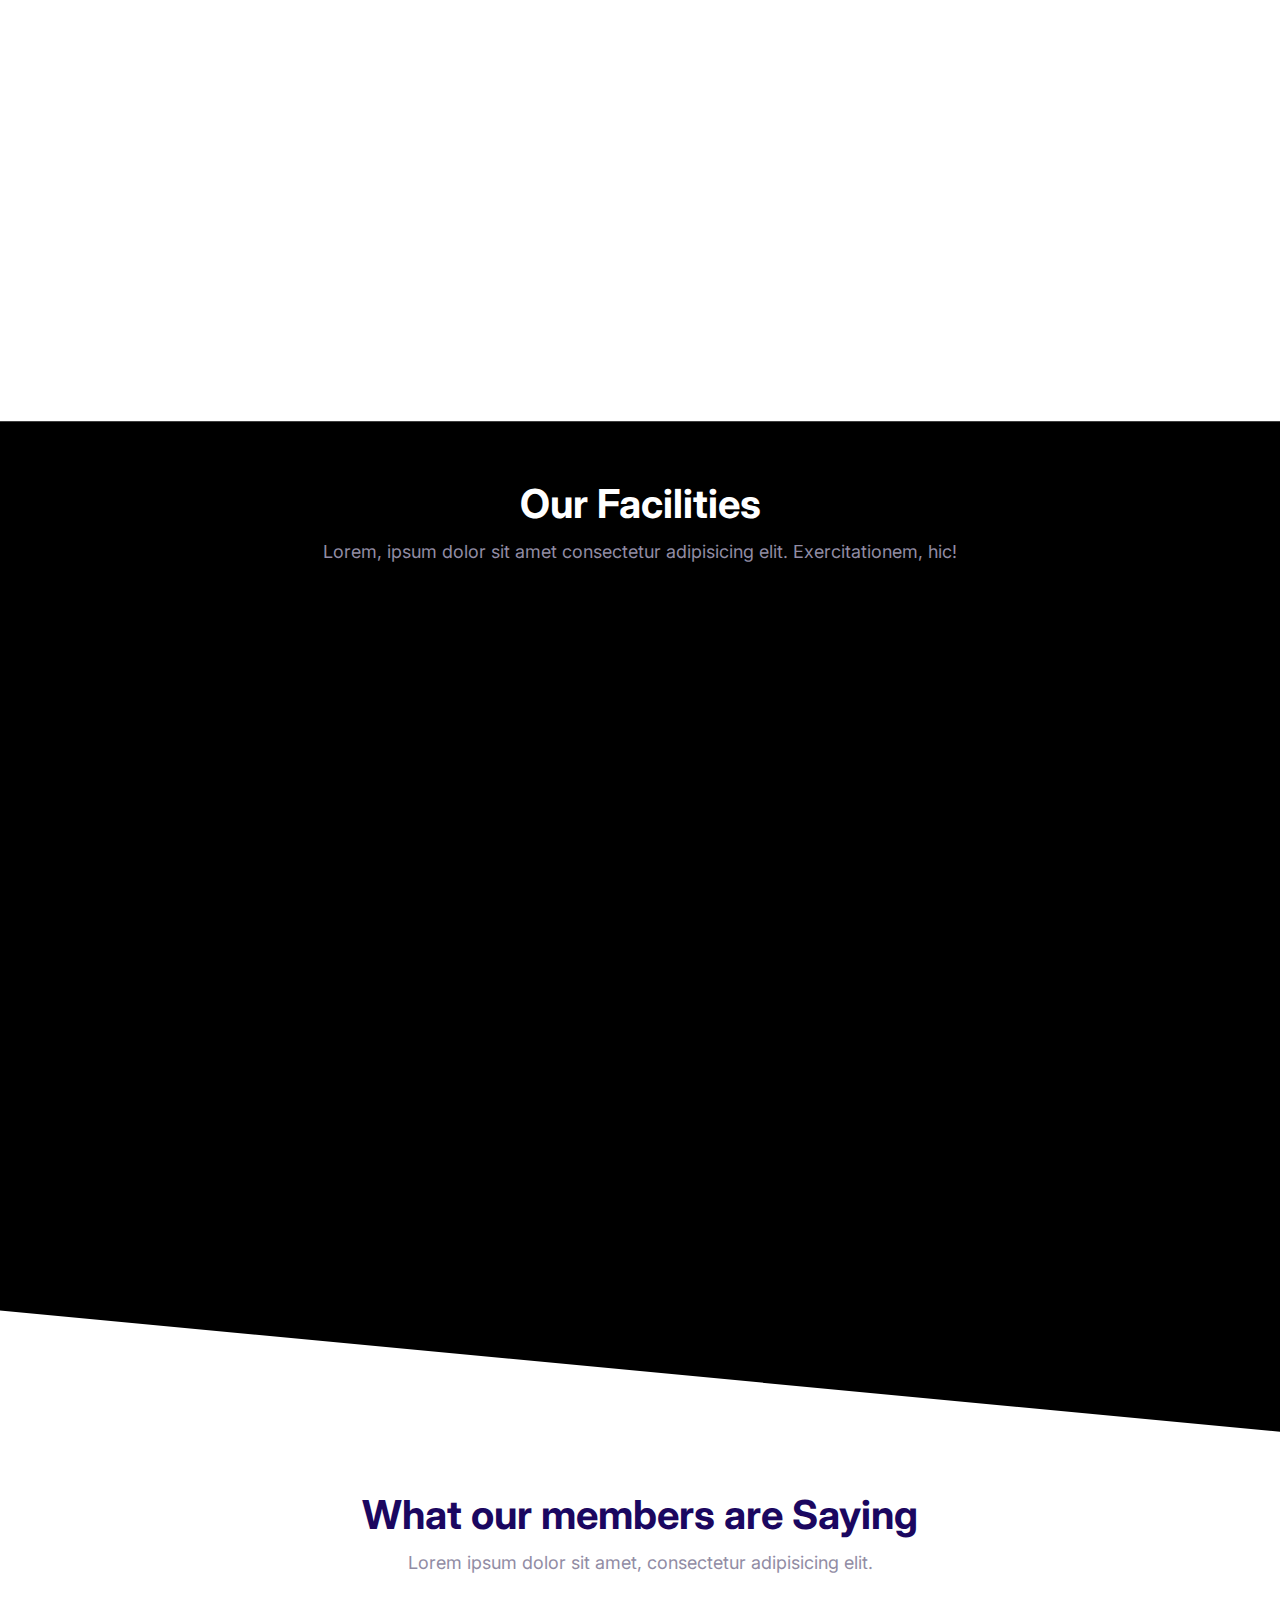
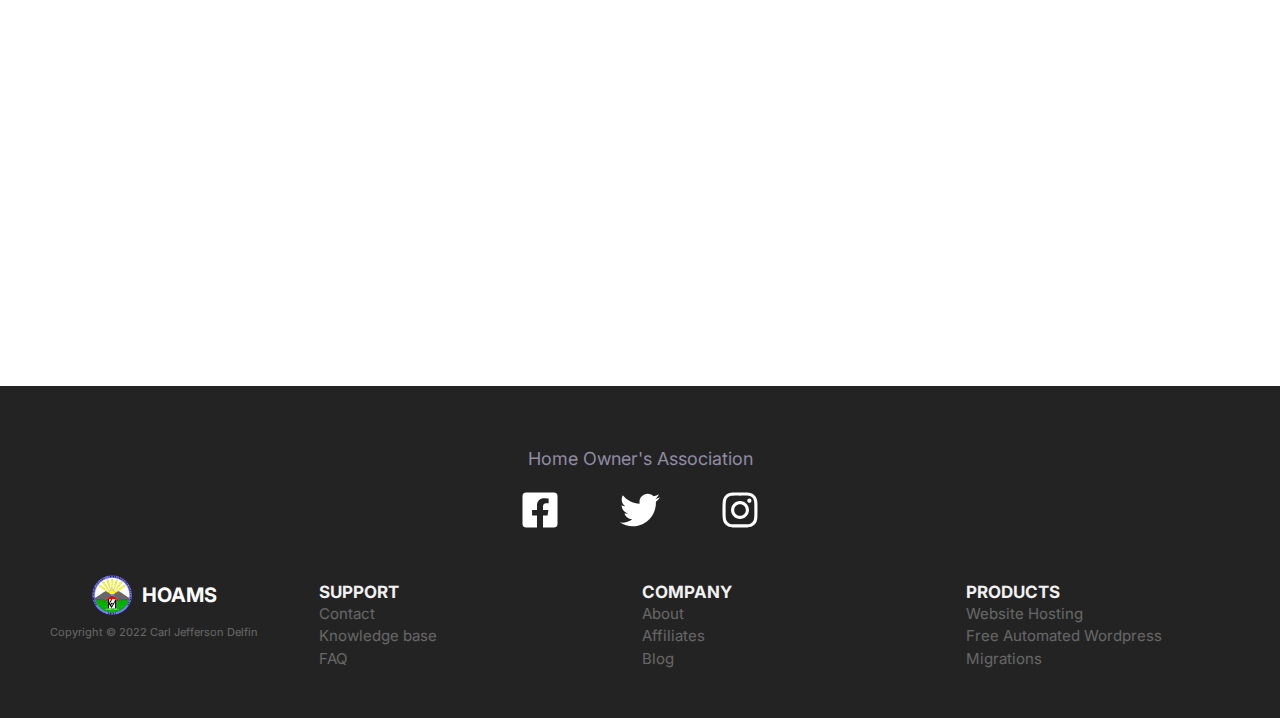
==== commit c4d52fb1: "update" ====
--- a/index.html
+++ b/index.html
@@ -54,7 +54,7 @@
             </header>   
             <article class="grid grid--cols-2 feature-grid">
                 <div class="feature-content" data-aos="fade-right">
-                    <span class="icon-container">
+                    <span class="icon-container container--light">
                         <svg class="icon icon--primary" xmlns="http://www.w3.org/2000/svg" viewBox="0 0 512 512"><!--! Font Awesome Pro 6.2.0 by @fontawesome - https://fontawesome.com License - https://fontawesome.com/license (Commercial License) Copyright 2022 Fonticons, Inc. --><path d="M512 80c0 18-14.3 34.6-38.4 48c-29.1 16.1-72.5 27.5-122.3 30.9c-3.7-1.8-7.4-3.5-11.3-5C300.6 137.4 248.2 128 192 128c-8.3 0-16.4 .2-24.5 .6l-1.1-.6C142.3 114.6 128 98 128 80c0-44.2 86-80 192-80S512 35.8 512 80zM160.7 161.1c10.2-.7 20.7-1.1 31.3-1.1c62.2 0 117.4 12.3 152.5 31.4C369.3 204.9 384 221.7 384 240c0 4-.7 7.9-2.1 11.7c-4.6 13.2-17 25.3-35 35.5c0 0 0 0 0 0c-.1 .1-.3 .1-.4 .2l0 0 0 0c-.3 .2-.6 .3-.9 .5c-35 19.4-90.8 32-153.6 32c-59.6 0-112.9-11.3-148.2-29.1c-1.9-.9-3.7-1.9-5.5-2.9C14.3 274.6 0 258 0 240c0-34.8 53.4-64.5 128-75.4c10.5-1.5 21.4-2.7 32.7-3.5zM416 240c0-21.9-10.6-39.9-24.1-53.4c28.3-4.4 54.2-11.4 76.2-20.5c16.3-6.8 31.5-15.2 43.9-25.5V176c0 19.3-16.5 37.1-43.8 50.9c-14.6 7.4-32.4 13.7-52.4 18.5c.1-1.8 .2-3.5 .2-5.3zm-32 96c0 18-14.3 34.6-38.4 48c-1.8 1-3.6 1.9-5.5 2.9C304.9 404.7 251.6 416 192 416c-62.8 0-118.6-12.6-153.6-32C14.3 370.6 0 354 0 336V300.6c12.5 10.3 27.6 18.7 43.9 25.5C83.4 342.6 135.8 352 192 352s108.6-9.4 148.1-25.9c7.8-3.2 15.3-6.9 22.4-10.9c6.1-3.4 11.8-7.2 17.2-11.2c1.5-1.1 2.9-2.3 4.3-3.4V304v5.7V336zm32 0V304 278.1c19-4.2 36.5-9.5 52.1-16c16.3-6.8 31.5-15.2 43.9-25.5V272c0 10.5-5 21-14.9 30.9c-16.3 16.3-45 29.7-81.3 38.4c.1-1.7 .2-3.5 .2-5.3zM192 448c56.2 0 108.6-9.4 148.1-25.9c16.3-6.8 31.5-15.2 43.9-25.5V432c0 44.2-86 80-192 80S0 476.2 0 432V396.6c12.5 10.3 27.6 18.7 43.9 25.5C83.4 438.6 135.8 448 192 448z"/></svg>
                     </span>
                     <h3 class="feature-headings">Financial Stability</h3>
@@ -65,7 +65,7 @@
             </article>
             <article class="grid grid--cols-2 feature-grid">
                 <div class="feature-content" data-aos="fade-up">
-                    <span class="icon-container">
+                    <span class="icon-container container--light">
                         <svg class="icon icon--primary" xmlns="http://www.w3.org/2000/svg" viewBox="0 0 512 512"><!--! Font Awesome Pro 6.2.0 by @fontawesome - https://fontawesome.com License - https://fontawesome.com/license (Commercial License) Copyright 2022 Fonticons, Inc. --><path d="M64 64c0-17.7-14.3-32-32-32S0 46.3 0 64V400c0 44.2 35.8 80 80 80H480c17.7 0 32-14.3 32-32s-14.3-32-32-32H80c-8.8 0-16-7.2-16-16V64zm406.6 86.6c12.5-12.5 12.5-32.8 0-45.3s-32.8-12.5-45.3 0L320 210.7l-57.4-57.4c-12.5-12.5-32.8-12.5-45.3 0l-112 112c-12.5 12.5-12.5 32.8 0 45.3s32.8 12.5 45.3 0L240 221.3l57.4 57.4c12.5 12.5 32.8 12.5 45.3 0l128-128z"/></svg>
                     </span>
                     <h3 class="feature-headings">Increase Community Pride</h3>
@@ -76,7 +76,7 @@
             </article>
             <article class="grid grid--cols-2 feature-grid">
                 <div class="feature-content" data-aos="fade-right">
-                    <span class="icon-container">
+                    <span class="icon-container container--light">
                         <svg class="icon icon--primary" xmlns="http://www.w3.org/2000/svg" viewBox="0 0 640 512"><!--! Font Awesome Pro 6.2.0 by @fontawesome - https://fontawesome.com License - https://fontawesome.com/license (Commercial License) Copyright 2022 Fonticons, Inc. --><path d="M144 160c-44.2 0-80-35.8-80-80S99.8 0 144 0s80 35.8 80 80s-35.8 80-80 80zm368 0c-44.2 0-80-35.8-80-80s35.8-80 80-80s80 35.8 80 80s-35.8 80-80 80zM0 298.7C0 239.8 47.8 192 106.7 192h42.7c15.9 0 31 3.5 44.6 9.7c-1.3 7.2-1.9 14.7-1.9 22.3c0 38.2 16.8 72.5 43.3 96c-.2 0-.4 0-.7 0H21.3C9.6 320 0 310.4 0 298.7zM405.3 320c-.2 0-.4 0-.7 0c26.6-23.5 43.3-57.8 43.3-96c0-7.6-.7-15-1.9-22.3c13.6-6.3 28.7-9.7 44.6-9.7h42.7C592.2 192 640 239.8 640 298.7c0 11.8-9.6 21.3-21.3 21.3H405.3zM416 224c0 53-43 96-96 96s-96-43-96-96s43-96 96-96s96 43 96 96zM128 485.3C128 411.7 187.7 352 261.3 352H378.7C452.3 352 512 411.7 512 485.3c0 14.7-11.9 26.7-26.7 26.7H154.7c-14.7 0-26.7-11.9-26.7-26.7z"/></svg>
                     </span>
                     <h3 class="feature-headings">Increased Community Engagement</h3>
@@ -94,6 +94,27 @@
                 <p>Lorem, ipsum dolor sit amet consectetur adipisicing elit. Exercitationem, hic!</p>
             </header>
             <div class="grid grid--cols-3 facilities__content">
+                <div class="facilities-container" data-aos="zoom-in">
+                    <img class="facilities__image" src="images/facilities1.jpg" alt="facilities">
+                    <caption class="facilities__caption">
+                        <h3 class="block__heading caption__title">Lorem ipsum dolor sit.</h3>
+                        <p class="caption__content">Lorem ipsum dolor sit amet consectetur adipisicing elit. Delectus, magni.</p>
+                    </caption>
+                </div>
+                <div class="facilities-container" data-aos="zoom-in">
+                    <img class="facilities__image" src="images/facilities1.jpg" alt="facilities">
+                    <caption class="facilities__caption">
+                        <h3 class="block__heading caption__title">Lorem ipsum dolor sit.</h3>
+                        <p class="caption__content">Lorem ipsum dolor sit amet consectetur adipisicing elit. Delectus, magni.</p>
+                    </caption>
+                </div>
+                <div class="facilities-container" data-aos="zoom-in">
+                    <img class="facilities__image" src="images/facilities1.jpg" alt="facilities">
+                    <caption class="facilities__caption">
+                        <h3 class="block__heading caption__title">Lorem ipsum dolor sit.</h3>
+                        <p class="caption__content">Lorem ipsum dolor sit amet consectetur adipisicing elit. Delectus, magni.</p>
+                    </caption>
+                </div>
                 <div class="facilities-container" data-aos="zoom-in">
                     <img class="facilities__image" src="images/facilities1.jpg" alt="facilities">
                     <caption class="facilities__caption">
--- a/css/styles.css
+++ b/css/styles.css
@@ -679,7 +679,7 @@
   
   .block--skewed-right {
     padding-bottom: calc(var(--padding-vertical) + 4rem);
-    clip-path: polygon(0% 0%, 100% 0%, 100% 100%, 0% 93%);
+    clip-path: polygon(0% 0%, 100% 0%, 100% 100%, 0% 97%);
   }
   
   .block--skewed-left {
@@ -687,13 +687,13 @@
     clip-path: polygon(0% 0%, 100% 0%, 100% 93%, 0% 100%);
   }
 
-  @media screen and (min-width: 768px) {
+  @media screen and (min-width: 1024px) {
     .block--skewed-left {
         clip-path: polygon(0% 0%, 100% 0%, 100% 80%, 0% 100%);
     }
 
     .block--skewed-right {
-        clip-path: polygon(0% 0%, 100% 0%, 100% 100%, 0% 80%);
+        clip-path: polygon(0% 0%, 100% 0%, 100% 100%, 0% 88%);
     }
   }
 
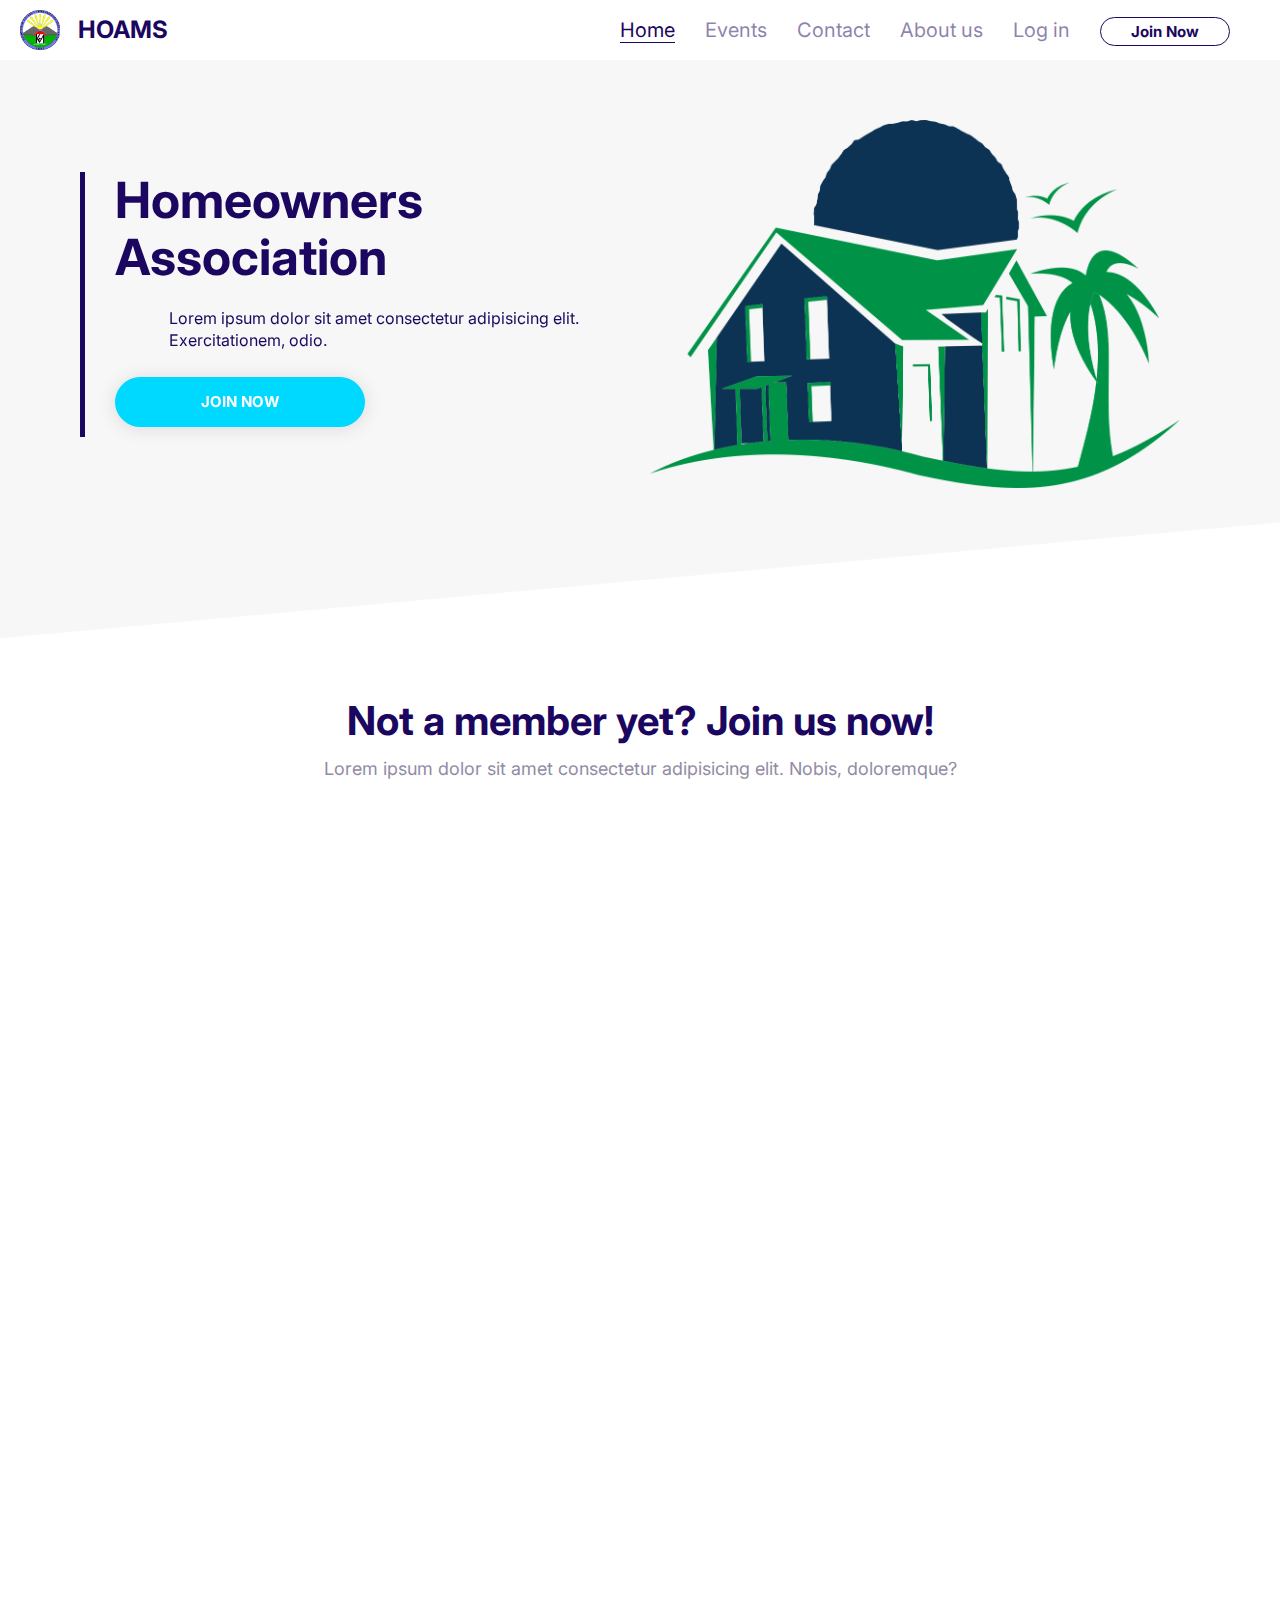
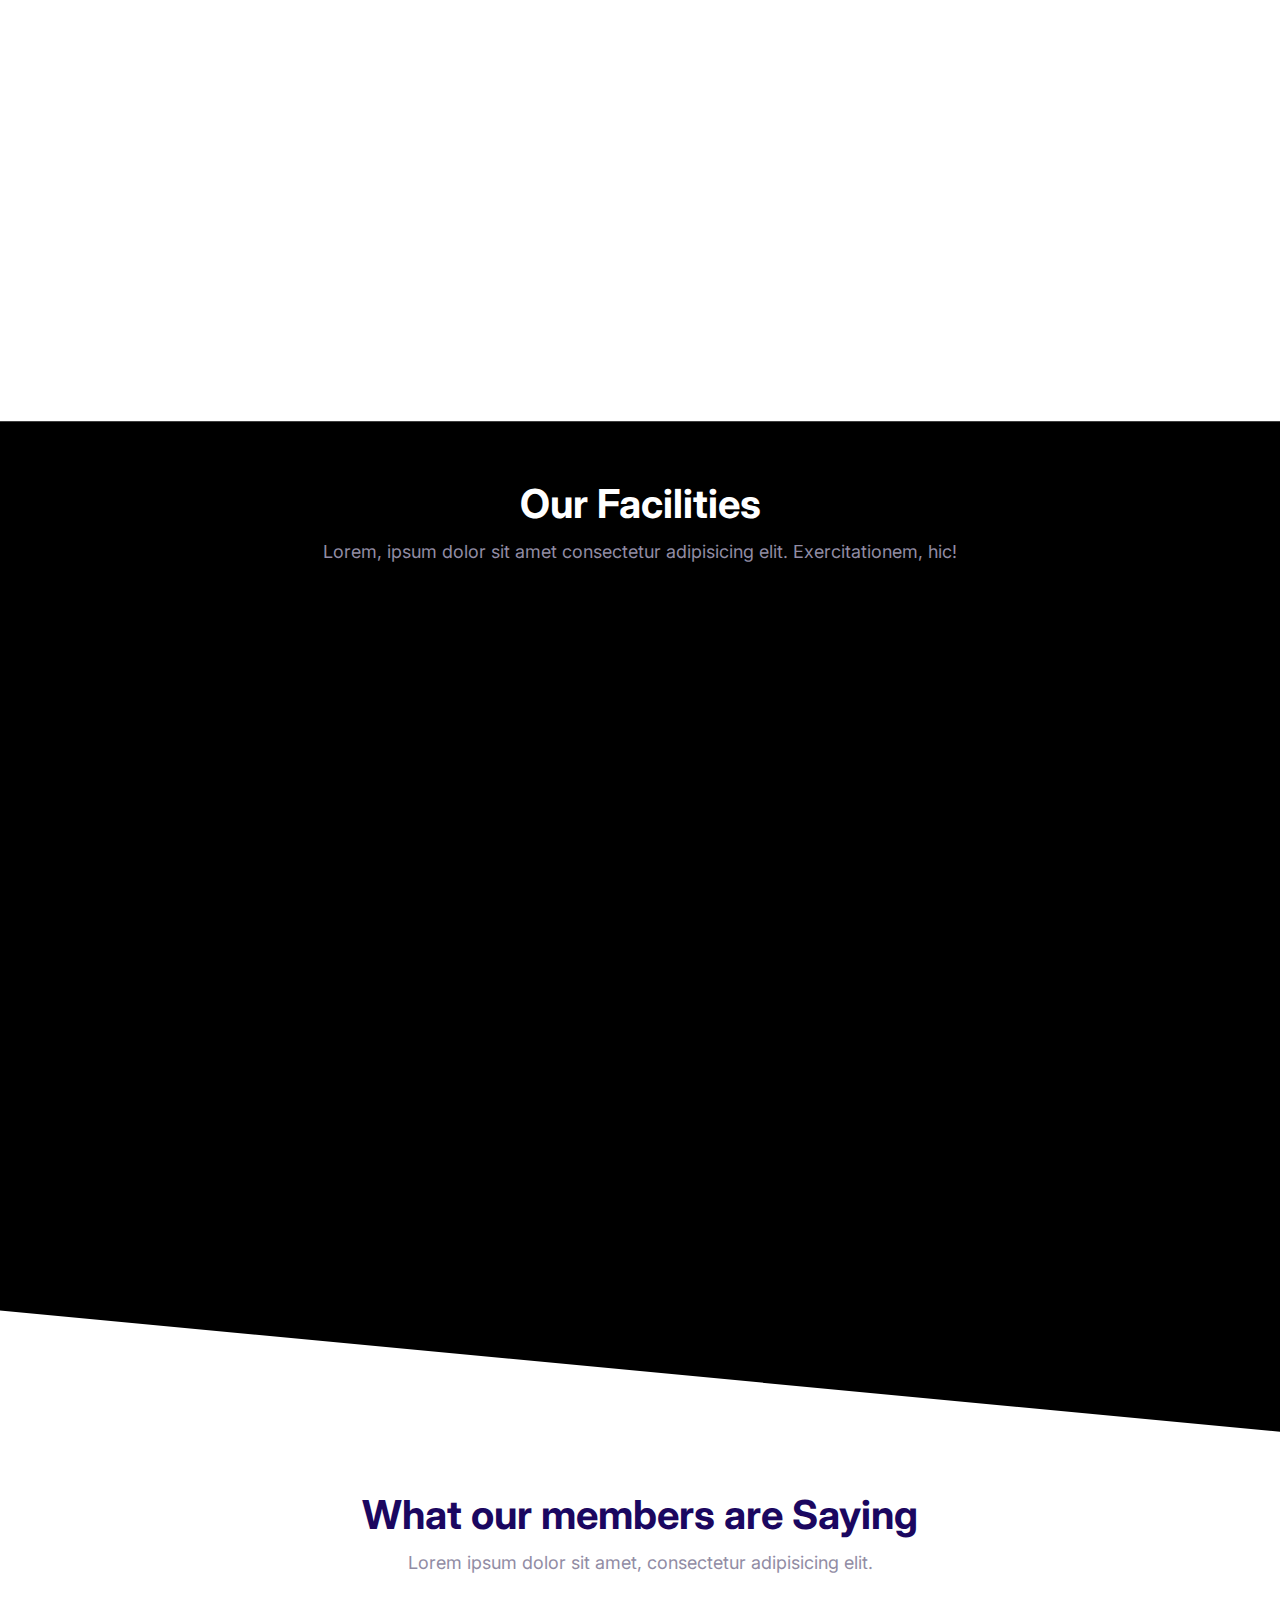
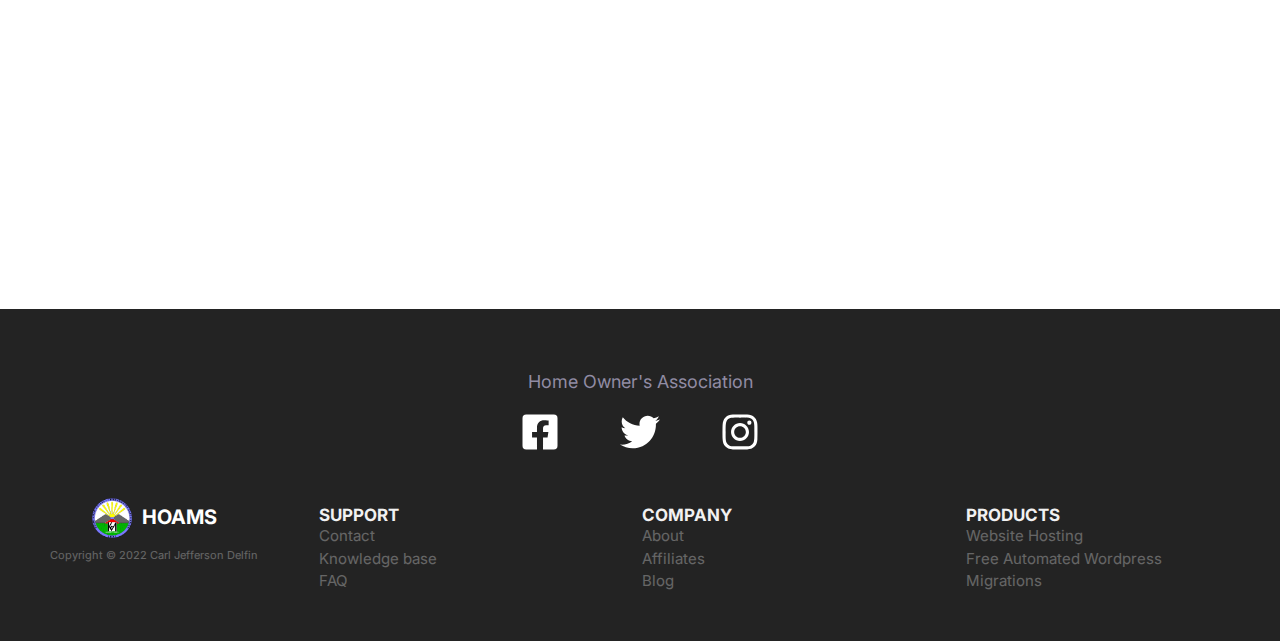
==== commit 4629e3e1: "update font size" ====
--- a/index.html
+++ b/index.html
@@ -93,7 +93,7 @@
                 <h2 class="block__heading">Our Facilities</h2>
                 <p>Lorem, ipsum dolor sit amet consectetur adipisicing elit. Exercitationem, hic!</p>
             </header>
-            <div class="grid grid--cols-3 facilities__content">
+            <div class="grid grid--cols-2 grid--cols-3 facilities__content">
                 <div class="facilities-container" data-aos="zoom-in">
                     <img class="facilities__image" src="images/facilities1.jpg" alt="facilities">
                     <caption class="facilities__caption">
@@ -154,41 +154,41 @@
                             </div>
                         </div>
                         <div class="media__body">
-                            <h3 class="block__heading media__title">Charles John Duot</h3>
-                            <p>Lorem ipsum dolor sit amet consectetur adipisicing elit. Porro tenetur aut quod dolor omnis voluptates, commodi velit iure.</p>
-                        </div>
-                    </div>
-                    <div class="media" data-aos="zoom-in">
-                        <div class="media__image">
-                            <div class="icon-container icon--small container--light media__icon">
-                                <svg class="icon icon--primary" xmlns="http://www.w3.org/2000/svg" viewBox="0 0 448 512"><!--! Font Awesome Pro 6.2.0 by @fontawesome - https://fontawesome.com License - https://fontawesome.com/license (Commercial License) Copyright 2022 Fonticons, Inc. --><path d="M224 256c70.7 0 128-57.3 128-128S294.7 0 224 0S96 57.3 96 128s57.3 128 128 128zm-45.7 48C79.8 304 0 383.8 0 482.3C0 498.7 13.3 512 29.7 512H418.3c16.4 0 29.7-13.3 29.7-29.7C448 383.8 368.2 304 269.7 304H178.3z"/></svg>
-                            </div>
-                        </div>
-                        <div class="media__body">
-                            <h3 class="block__heading media__title">Vince Eduard</h3>
-                            <p>Lorem ipsum dolor sit amet consectetur adipisicing elit. Ducimus natus, eum atque maiores cum blanditiis nesciunt ipsa ut dignissimos laborum.</p>
-                        </div>
-                    </div>
-                    <div class="media" data-aos="zoom-in">
-                        <div class="media__image">
-                            <div class="icon-container icon--small container--light media__icon">
-                                <svg class="icon icon--primary" xmlns="http://www.w3.org/2000/svg" viewBox="0 0 448 512"><!--! Font Awesome Pro 6.2.0 by @fontawesome - https://fontawesome.com License - https://fontawesome.com/license (Commercial License) Copyright 2022 Fonticons, Inc. --><path d="M224 256c70.7 0 128-57.3 128-128S294.7 0 224 0S96 57.3 96 128s57.3 128 128 128zm-45.7 48C79.8 304 0 383.8 0 482.3C0 498.7 13.3 512 29.7 512H418.3c16.4 0 29.7-13.3 29.7-29.7C448 383.8 368.2 304 269.7 304H178.3z"/></svg>
-                            </div>
-                        </div>
-                        <div class="media__body">
-                            <h3 class="block__heading media__title">Nicole Diane Formeloza</h3>
-                            <p>Lorem ipsum, dolor sit amet consectetur adipisicing elit. Ratione eveniet incidunt dicta id quidem. Architecto.</p>
-                        </div>
-                    </div>
-                    <div class="media" data-aos="zoom-in">
-                        <div class="media__image">
-                            <div class="icon-container icon--small container--light media__icon">
-                                <svg class="icon icon--primary" xmlns="http://www.w3.org/2000/svg" viewBox="0 0 448 512"><!--! Font Awesome Pro 6.2.0 by @fontawesome - https://fontawesome.com License - https://fontawesome.com/license (Commercial License) Copyright 2022 Fonticons, Inc. --><path d="M224 256c70.7 0 128-57.3 128-128S294.7 0 224 0S96 57.3 96 128s57.3 128 128 128zm-45.7 48C79.8 304 0 383.8 0 482.3C0 498.7 13.3 512 29.7 512H418.3c16.4 0 29.7-13.3 29.7-29.7C448 383.8 368.2 304 269.7 304H178.3z"/></svg>
-                            </div>
-                        </div>
-                        <div class="media__body">
-                            <h3 class="block__heading media__title">Riizz Laguipo</h3>
-                            <p>Lorem ipsum, dolor sit amet consectetur adipisicing elit. Ratione eveniet incidunt dicta id quidem. Architecto.</p>
+                            <h3 class="block__heading media__title testimonial__author">Charles John Duot</h3>
+                            <p class="testimonial__text">Lorem ipsum dolor sit amet consectetur adipisicing elit. Porro tenetur aut quod dolor omnis voluptates, commodi velit iure.</p>
+                        </div>
+                    </div>
+                    <div class="media" data-aos="zoom-in">
+                        <div class="media__image">
+                            <div class="icon-container icon--small container--light media__icon">
+                                <svg class="icon icon--primary" xmlns="http://www.w3.org/2000/svg" viewBox="0 0 448 512"><!--! Font Awesome Pro 6.2.0 by @fontawesome - https://fontawesome.com License - https://fontawesome.com/license (Commercial License) Copyright 2022 Fonticons, Inc. --><path d="M224 256c70.7 0 128-57.3 128-128S294.7 0 224 0S96 57.3 96 128s57.3 128 128 128zm-45.7 48C79.8 304 0 383.8 0 482.3C0 498.7 13.3 512 29.7 512H418.3c16.4 0 29.7-13.3 29.7-29.7C448 383.8 368.2 304 269.7 304H178.3z"/></svg>
+                            </div>
+                        </div>
+                        <div class="media__body">
+                            <h3 class="block__heading media__title testimonial__author">Vince Eduard</h3>
+                            <p class="testimonial__text">Lorem ipsum dolor sit amet consectetur adipisicing elit. Ducimus natus, eum atque maiores cum blanditiis nesciunt ipsa ut dignissimos laborum.</p>
+                        </div>
+                    </div>
+                    <div class="media" data-aos="zoom-in">
+                        <div class="media__image">
+                            <div class="icon-container icon--small container--light media__icon">
+                                <svg class="icon icon--primary" xmlns="http://www.w3.org/2000/svg" viewBox="0 0 448 512"><!--! Font Awesome Pro 6.2.0 by @fontawesome - https://fontawesome.com License - https://fontawesome.com/license (Commercial License) Copyright 2022 Fonticons, Inc. --><path d="M224 256c70.7 0 128-57.3 128-128S294.7 0 224 0S96 57.3 96 128s57.3 128 128 128zm-45.7 48C79.8 304 0 383.8 0 482.3C0 498.7 13.3 512 29.7 512H418.3c16.4 0 29.7-13.3 29.7-29.7C448 383.8 368.2 304 269.7 304H178.3z"/></svg>
+                            </div>
+                        </div>
+                        <div class="media__body">
+                            <h3 class="block__heading media__title testimonial__author">Nicole Diane Formeloza</h3>
+                            <p class="testimonial__text">Lorem ipsum, dolor sit amet consectetur adipisicing elit. Ratione eveniet incidunt dicta id quidem. Architecto.</p>
+                        </div>
+                    </div>
+                    <div class="media" data-aos="zoom-in">
+                        <div class="media__image">
+                            <div class="icon-container icon--small container--light media__icon">
+                                <svg class="icon icon--primary" xmlns="http://www.w3.org/2000/svg" viewBox="0 0 448 512"><!--! Font Awesome Pro 6.2.0 by @fontawesome - https://fontawesome.com License - https://fontawesome.com/license (Commercial License) Copyright 2022 Fonticons, Inc. --><path d="M224 256c70.7 0 128-57.3 128-128S294.7 0 224 0S96 57.3 96 128s57.3 128 128 128zm-45.7 48C79.8 304 0 383.8 0 482.3C0 498.7 13.3 512 29.7 512H418.3c16.4 0 29.7-13.3 29.7-29.7C448 383.8 368.2 304 269.7 304H178.3z"/></svg>
+                            </div>
+                        </div>
+                        <div class="media__body">
+                            <h3 class="block__heading media__title testimonial__author">Riizz Laguipo</h3>
+                            <p class="testimonial__text">Lorem ipsum, dolor sit amet consectetur adipisicing elit. Ratione eveniet incidunt dicta id quidem. Architecto.</p>
                         </div>
                     </div>
                 </main>
--- a/css/styles.css
+++ b/css/styles.css
@@ -709,7 +709,6 @@
 /* hero */
 
 .hero {
-    /* background: url(../images/banner.jpg); */
     background-size: 100% 100%;
 }
 
@@ -1128,6 +1127,14 @@
     justify-content: center;
 }
 
+.testimonial__author {
+    font-size: 1.6rem;
+}
+
+.testimonial__text {
+    font-size: 1.4rem;
+}
+
 .testimonial__content {
     max-width: 1024px;
 }
@@ -1146,6 +1153,16 @@
 
 .testimonial__content .media__icon {
     cursor: pointer;
+}
+
+@media screen and (min-width: 768px) {
+    .testimonial__author {
+        font-size: 2rem;
+    }
+    
+    .testimonial__text {
+        font-size: 1.6rem;
+    }
 }
 
 /* facilities block */
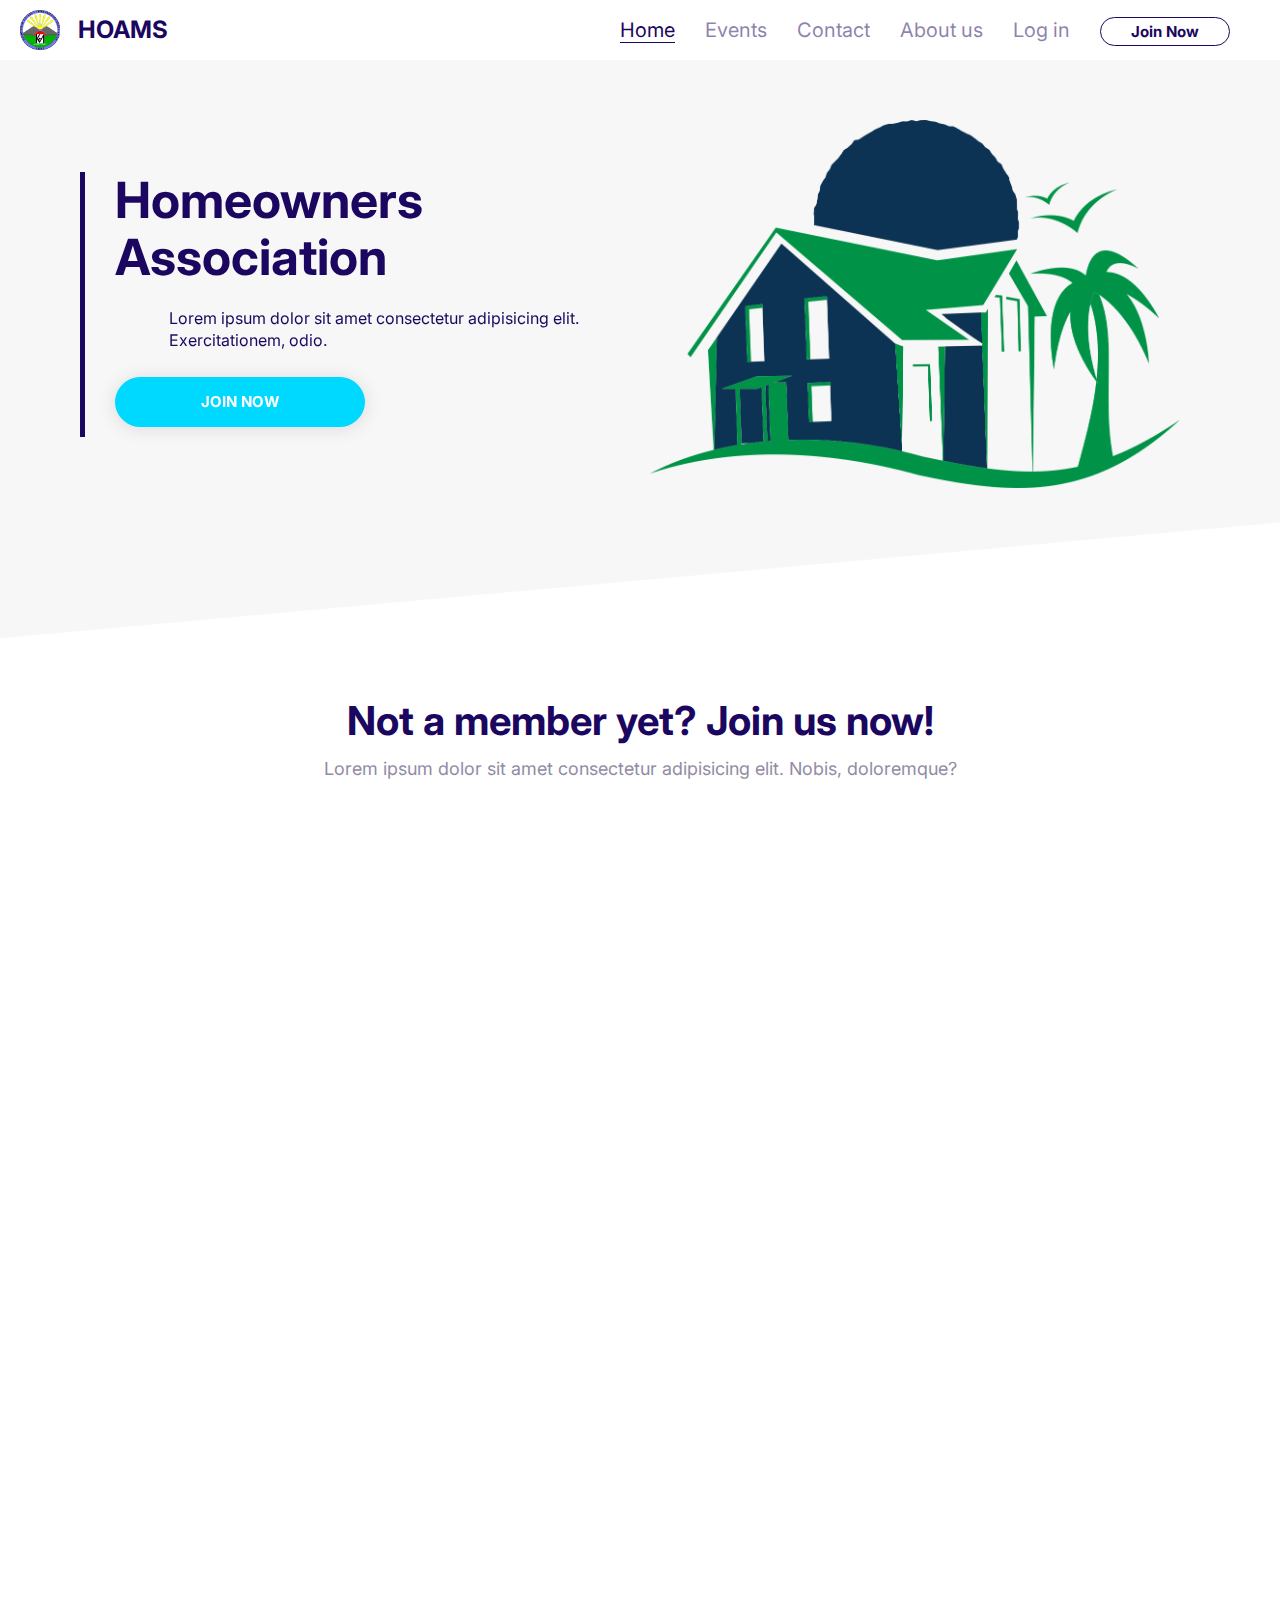
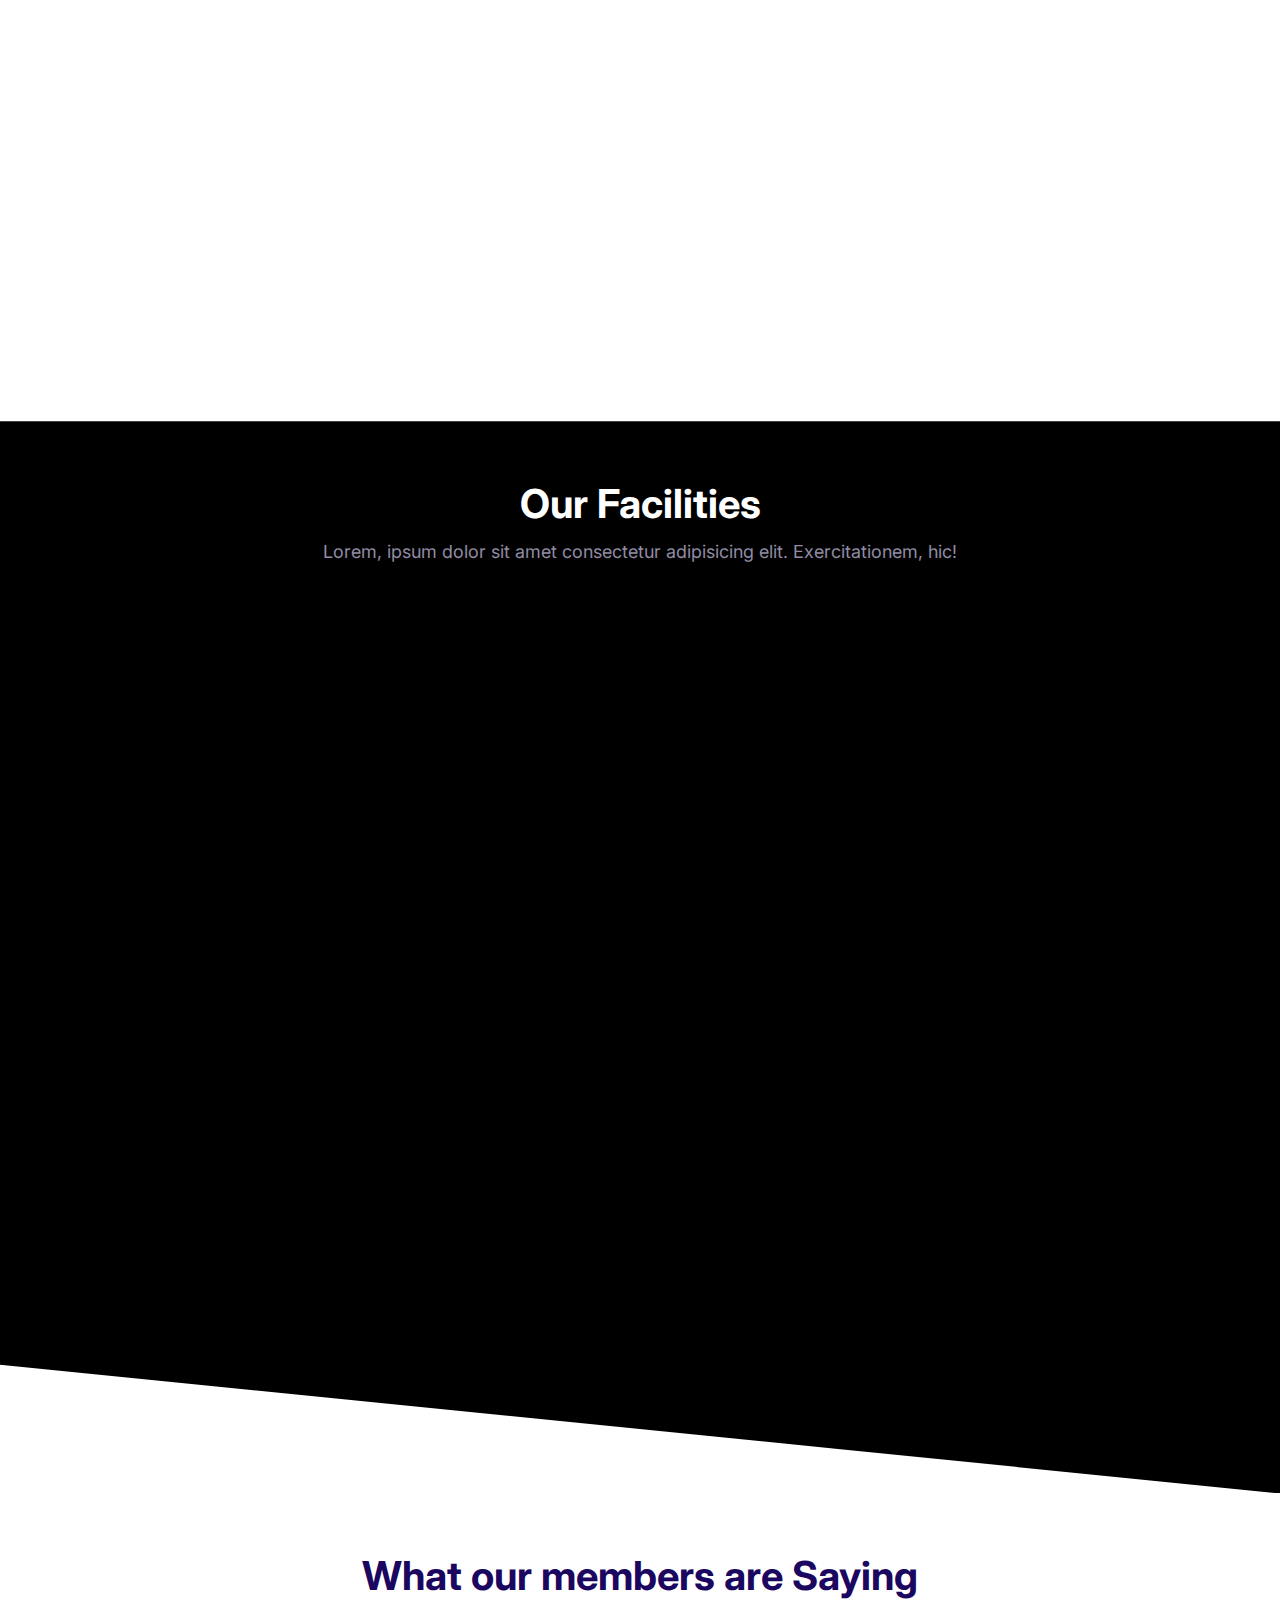
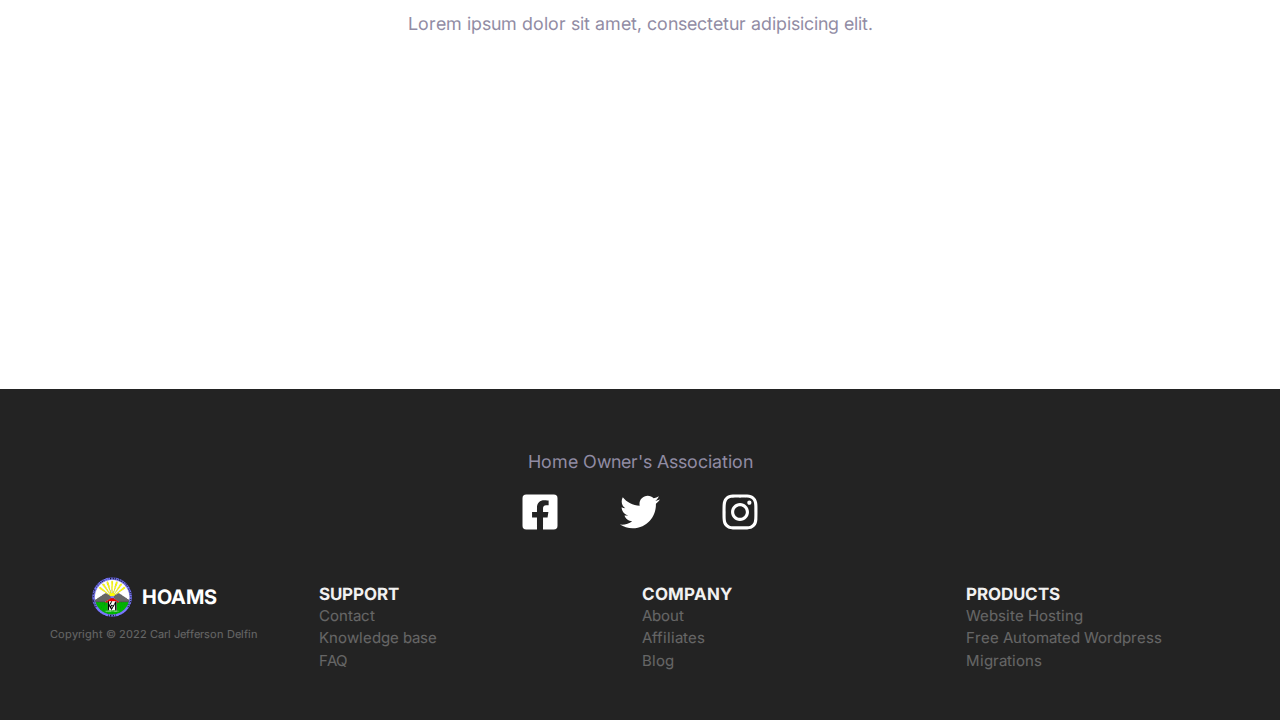
==== commit c9a7ddbe: "update facilities images" ====
--- a/index.html
+++ b/index.html
@@ -102,38 +102,38 @@
                     </caption>
                 </div>
                 <div class="facilities-container" data-aos="zoom-in">
-                    <img class="facilities__image" src="images/facilities1.jpg" alt="facilities">
+                    <img class="facilities__image" src="images/facilities2.jpg" alt="facilities">
+                    <caption class="facilities__caption">
+                        <h3 class="block__heading caption__title">Lorem, ipsum dolor.</h3>
+                        <p class="caption__content">Lorem ipsum dolor sit amet consectetur adipisicing elit. Esse earum repudiandae voluptate.</p>
+                    </caption>
+                </div>
+                <div class="facilities-container" data-aos="zoom-in">
+                    <img class="facilities__image" src="images/facilities3.jpeg" alt="facilities">
                     <caption class="facilities__caption">
                         <h3 class="block__heading caption__title">Lorem ipsum dolor sit.</h3>
-                        <p class="caption__content">Lorem ipsum dolor sit amet consectetur adipisicing elit. Delectus, magni.</p>
-                    </caption>
-                </div>
-                <div class="facilities-container" data-aos="zoom-in">
-                    <img class="facilities__image" src="images/facilities1.jpg" alt="facilities">
-                    <caption class="facilities__caption">
-                        <h3 class="block__heading caption__title">Lorem ipsum dolor sit.</h3>
-                        <p class="caption__content">Lorem ipsum dolor sit amet consectetur adipisicing elit. Delectus, magni.</p>
-                    </caption>
-                </div>
-                <div class="facilities-container" data-aos="zoom-in">
-                    <img class="facilities__image" src="images/facilities1.jpg" alt="facilities">
-                    <caption class="facilities__caption">
-                        <h3 class="block__heading caption__title">Lorem ipsum dolor sit.</h3>
-                        <p class="caption__content">Lorem ipsum dolor sit amet consectetur adipisicing elit. Delectus, magni.</p>
-                    </caption>
-                </div>
-                <div class="facilities-container" data-aos="zoom-in">
-                    <img class="facilities__image" src="images/facilities1.jpg" alt="facilities">
-                    <caption class="facilities__caption">
-                        <h3 class="block__heading caption__title">Lorem ipsum dolor sit.</h3>
-                        <p class="caption__content">Lorem ipsum dolor sit amet consectetur adipisicing elit. Delectus, magni.</p>
-                    </caption>
-                </div>
-                <div class="facilities-container" data-aos="zoom-in">
-                    <img class="facilities__image" src="images/facilities1.jpg" alt="facilities">
-                    <caption class="facilities__caption">
-                        <h3 class="block__heading caption__title">Lorem ipsum dolor sit.</h3>
-                        <p class="caption__content">Lorem ipsum dolor sit amet consectetur adipisicing elit. Delectus, magni.</p>
+                        <p class="caption__content">Lorem ipsum dolor sit amet consectetur adipisicing elit. Itaque, atque facere. Recusandae unde quo porro?</p>
+                    </caption>
+                </div>
+                <div class="facilities-container" data-aos="zoom-in">
+                    <img class="facilities__image" src="images/facilities4.jpg" alt="facilities">
+                    <caption class="facilities__caption">
+                        <h3 class="block__heading caption__title">Lorem ipsum dolor sit amet consectetur.</h3>
+                        <p class="caption__content">Lorem ipsum dolor sit amet, consectetur adipisicing elit. Temporibus fuga quod recusandae officia.</p>
+                    </caption>
+                </div>
+                <div class="facilities-container" data-aos="zoom-in">
+                    <img class="facilities__image" src="images/facilities5.jpg" alt="facilities">
+                    <caption class="facilities__caption">
+                        <h3 class="block__heading caption__title">Lorem ipsum dolor sit amet consectetur adipisicing.</h3>
+                        <p class="caption__content">Lorem ipsum dolor sit amet consectetur adipisicing elit. Mollitia dicta ipsam cupiditate.</p>
+                    </caption>
+                </div>
+                <div class="facilities-container" data-aos="zoom-in">
+                    <img class="facilities__image" src="images/facilities6.jpg" alt="facilities">
+                    <caption class="facilities__caption">
+                        <h3 class="block__heading caption__title">Lorem ipsum dolor sit amet consectetur.</h3>
+                        <p class="caption__content">Lorem ipsum dolor, sit amet consectetur adipisicing elit. Molestiae asperiores at eveniet cum eaque.</p>
                     </caption>
                 </div>
             </div>
--- a/css/styles.css
+++ b/css/styles.css
@@ -648,7 +648,7 @@
   
   .block--dark {
     background: #000;
-    color: #7b858b;
+    /* color: #7b858b; */
   }
   
   .block--dark .block__heading {
@@ -1129,6 +1129,7 @@
 
 .testimonial__author {
     font-size: 1.6rem;
+    margin-bottom: 0.6rem;
 }
 
 .testimonial__text {
@@ -1145,6 +1146,7 @@
 
 .testimonial__content .media {
     width: 100%;
+    margin-top: 1.5rem;
 }
 
 .testimonial__content .media__image {
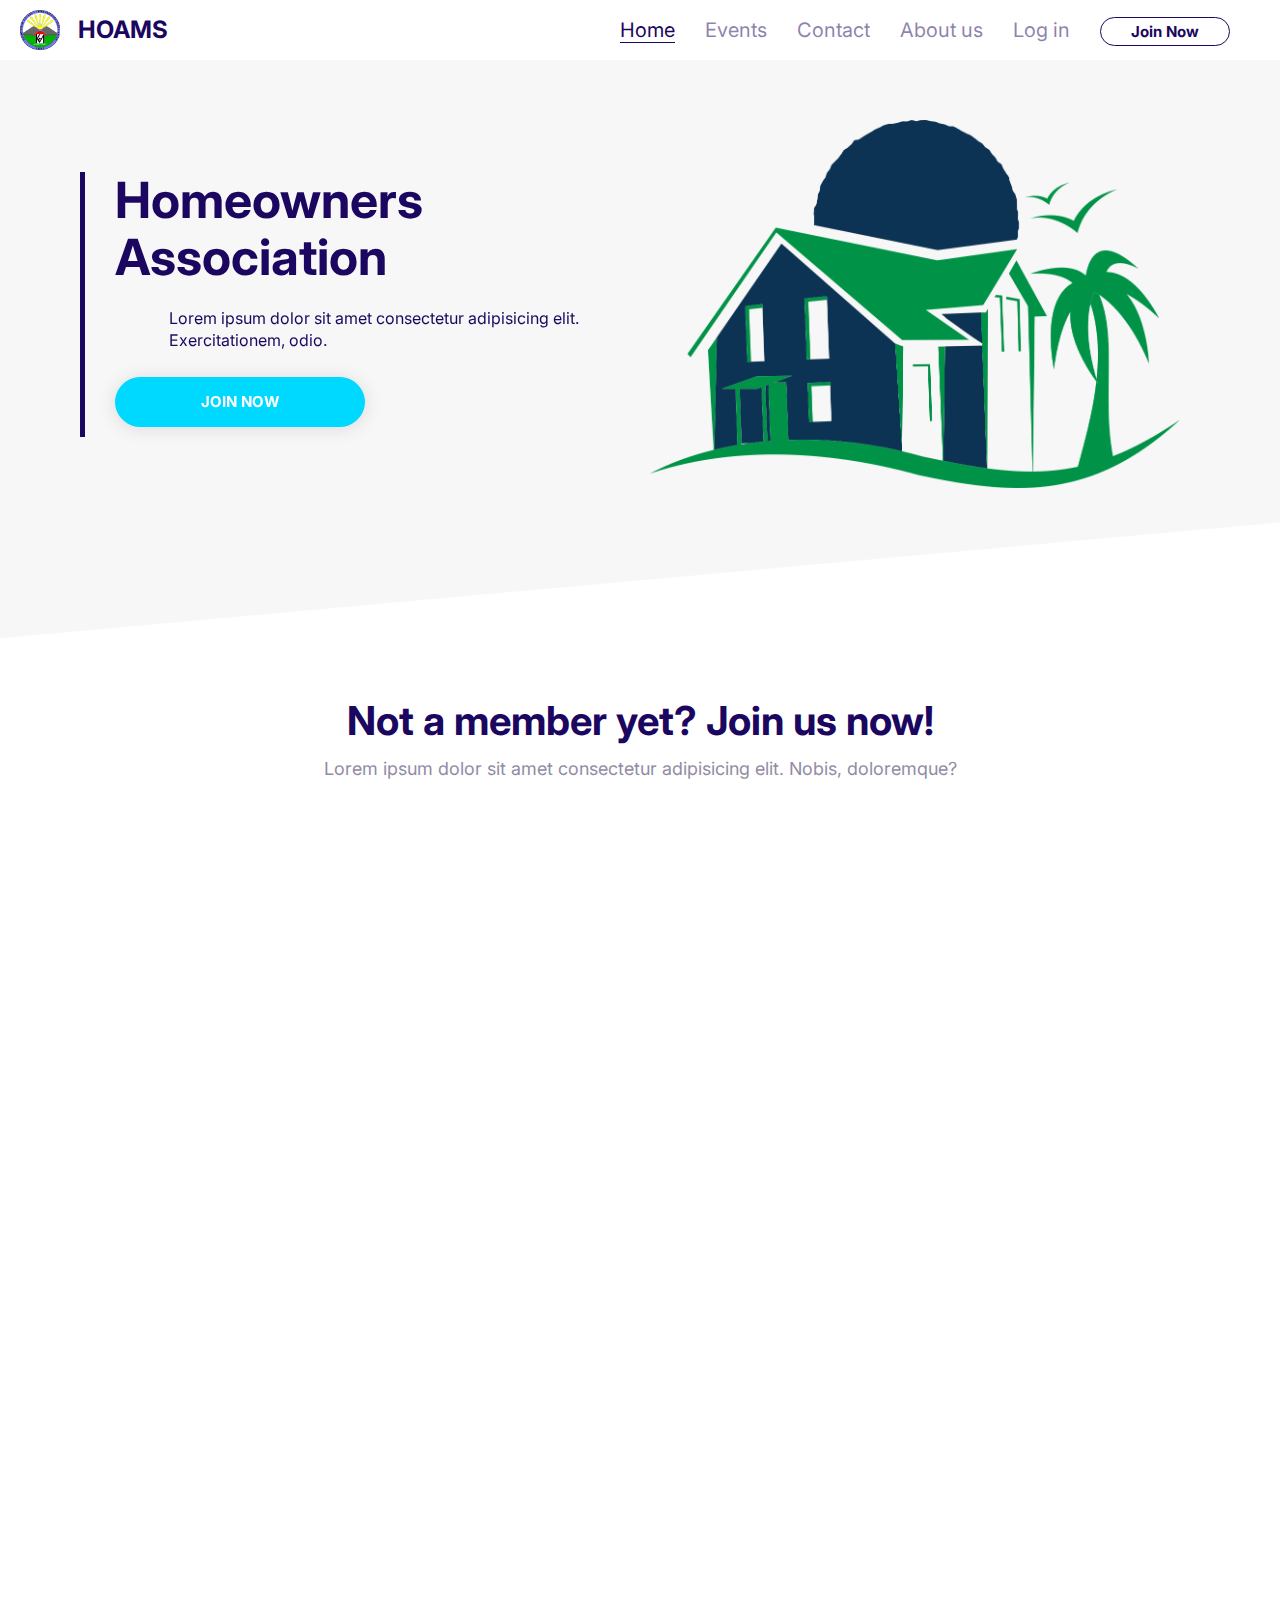
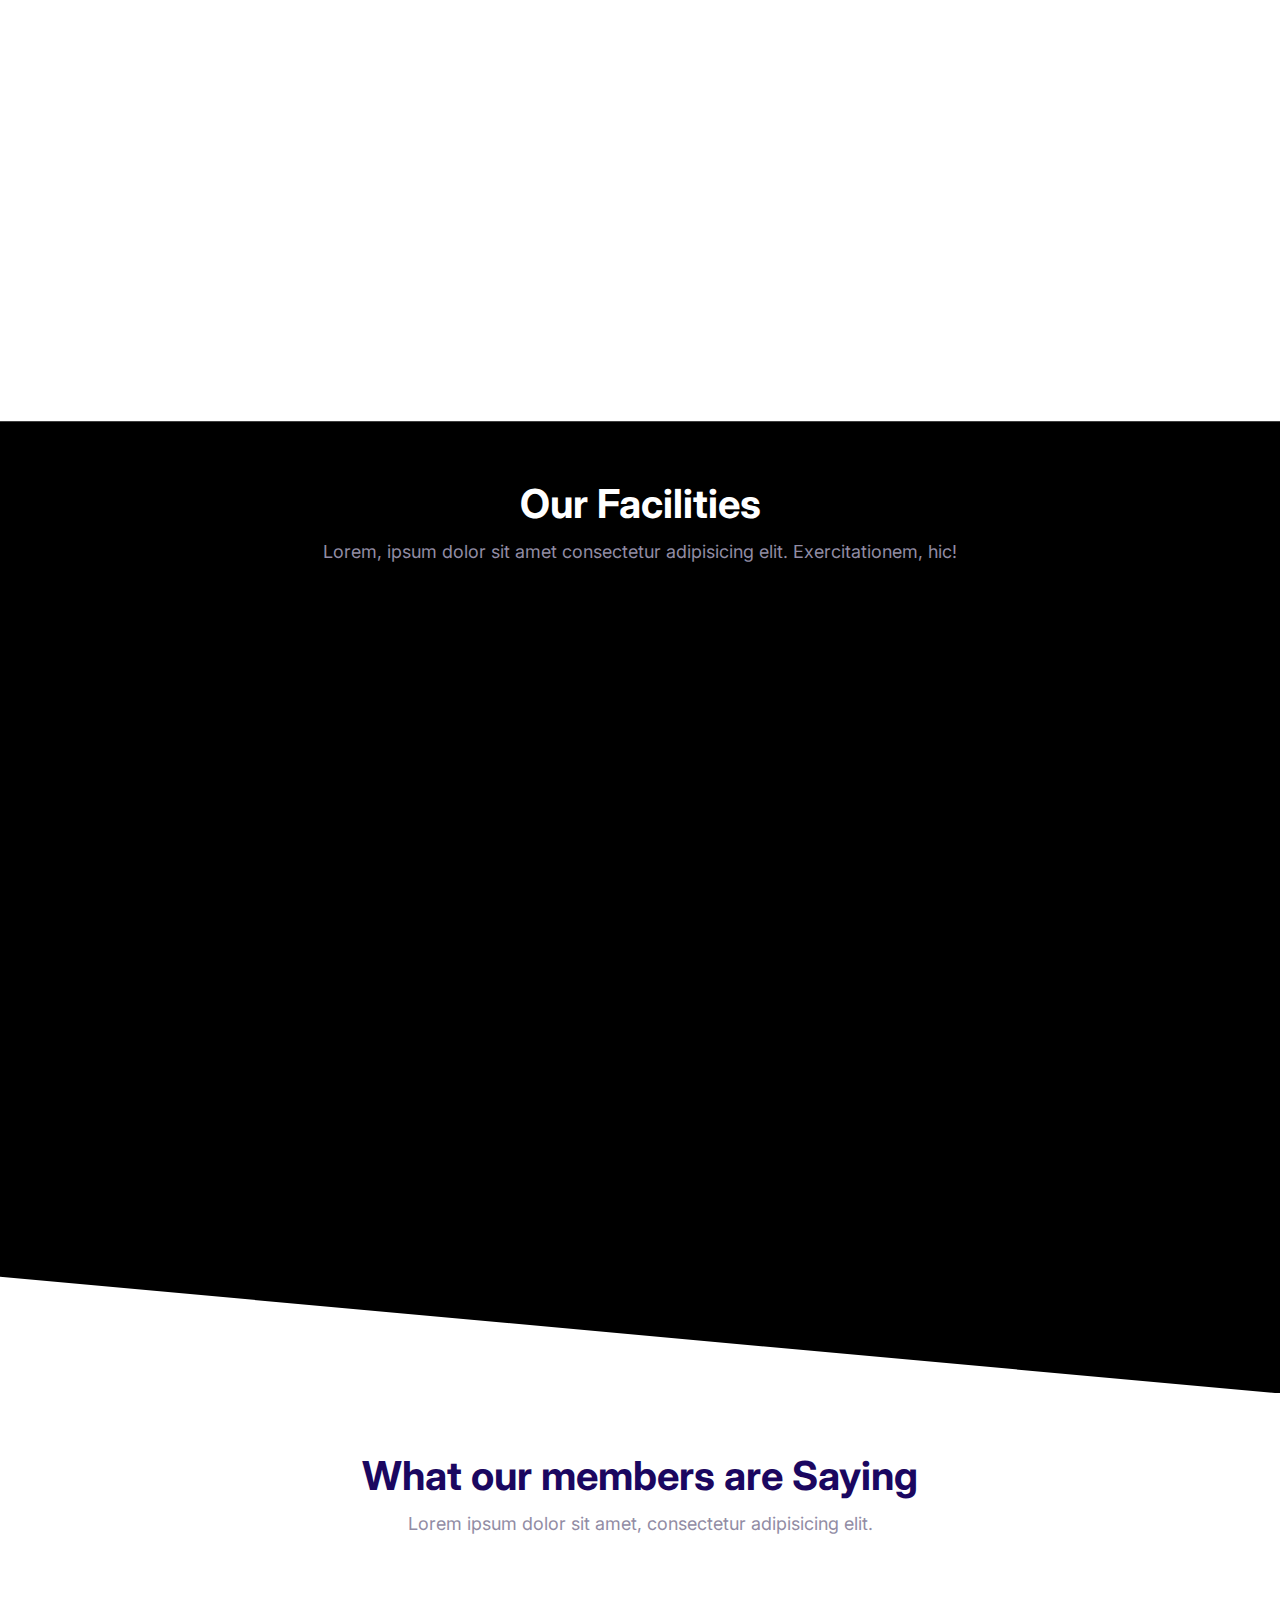
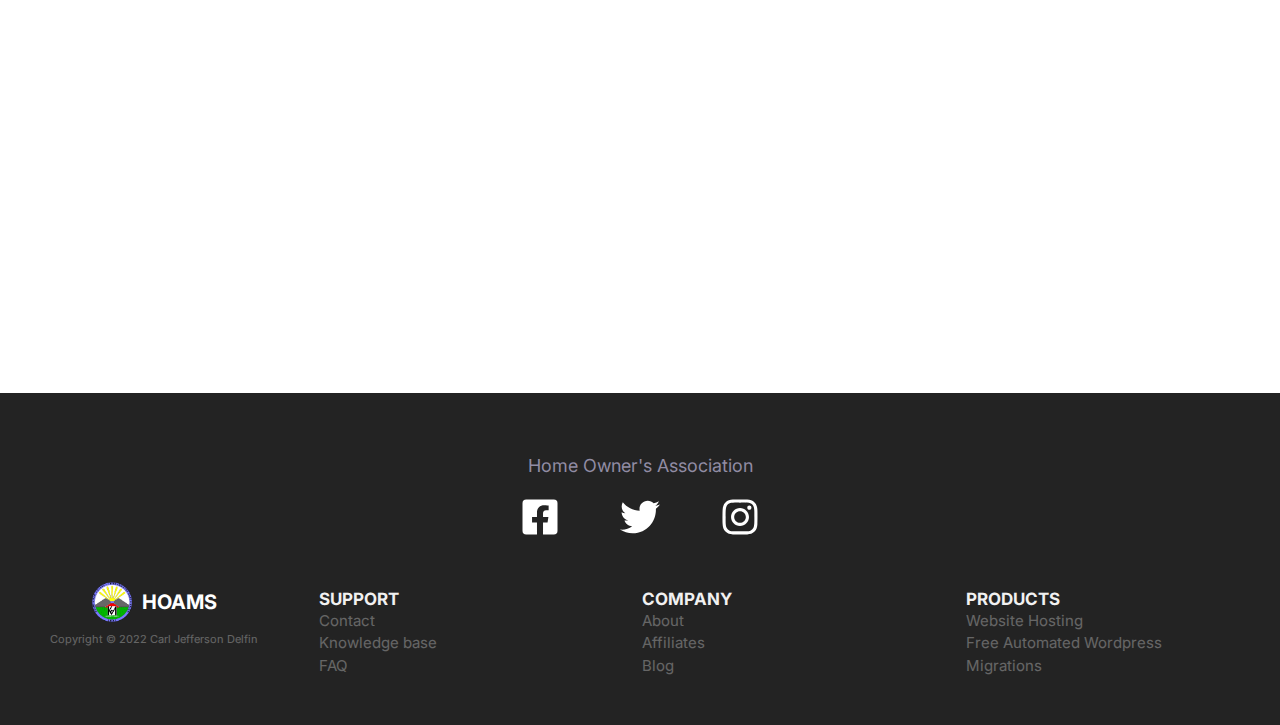
==== commit 313ee0a3: "update" ====
--- a/index.html
+++ b/index.html
@@ -191,6 +191,17 @@
                             <p class="testimonial__text">Lorem ipsum, dolor sit amet consectetur adipisicing elit. Ratione eveniet incidunt dicta id quidem. Architecto.</p>
                         </div>
                     </div>
+                    <div class="media" data-aos="zoom-in">
+                        <div class="media__image">
+                            <div class="icon-container icon--small container--light media__icon">
+                                <svg class="icon icon--primary" xmlns="http://www.w3.org/2000/svg" viewBox="0 0 448 512"><!--! Font Awesome Pro 6.2.0 by @fontawesome - https://fontawesome.com License - https://fontawesome.com/license (Commercial License) Copyright 2022 Fonticons, Inc. --><path d="M224 256c70.7 0 128-57.3 128-128S294.7 0 224 0S96 57.3 96 128s57.3 128 128 128zm-45.7 48C79.8 304 0 383.8 0 482.3C0 498.7 13.3 512 29.7 512H418.3c16.4 0 29.7-13.3 29.7-29.7C448 383.8 368.2 304 269.7 304H178.3z"/></svg>
+                            </div>
+                        </div>
+                        <div class="media__body">
+                            <h3 class="block__heading media__title testimonial__author">Regine Dawat</h3>
+                            <p class="testimonial__text">Lorem ipsum, dolor sit amet consectetur adipisicing elit. Ratione eveniet incidunt dicta id quidem. Architecto.</p>
+                        </div>
+                    </div>
                 </main>
             </div>
         </div>
--- a/css/styles.css
+++ b/css/styles.css
@@ -1173,7 +1173,7 @@
     margin: 0 auto;
     width: 80%;
     column-gap: 4rem;
-    align-items: center;
+    align-items: flex-start;
     justify-items: center;
 }
 
@@ -1182,13 +1182,13 @@
 }
 
 .facilities-container {
-    margin-bottom: 5rem;
     width: 100%;
+    height: 100%;
+    margin-bottom: 4rem;
 }
 
 .facilities__image {
     border-radius: 15px;
-    overflow: hidden;
     width: 100%;
 }
 
@@ -1201,9 +1201,12 @@
     font-size: 1.5rem;
 }
 
-@media screen and (min-width: 768px) {
+@media screen and (min-width:768px) {
+    .facilities__image {
+        height: 50%;
+    }
+
     .facilities-container {
-        margin-bottom: 5rem;
-        width: 100%;
-    }
-}+        margin-bottom: 0;
+    }
+}
